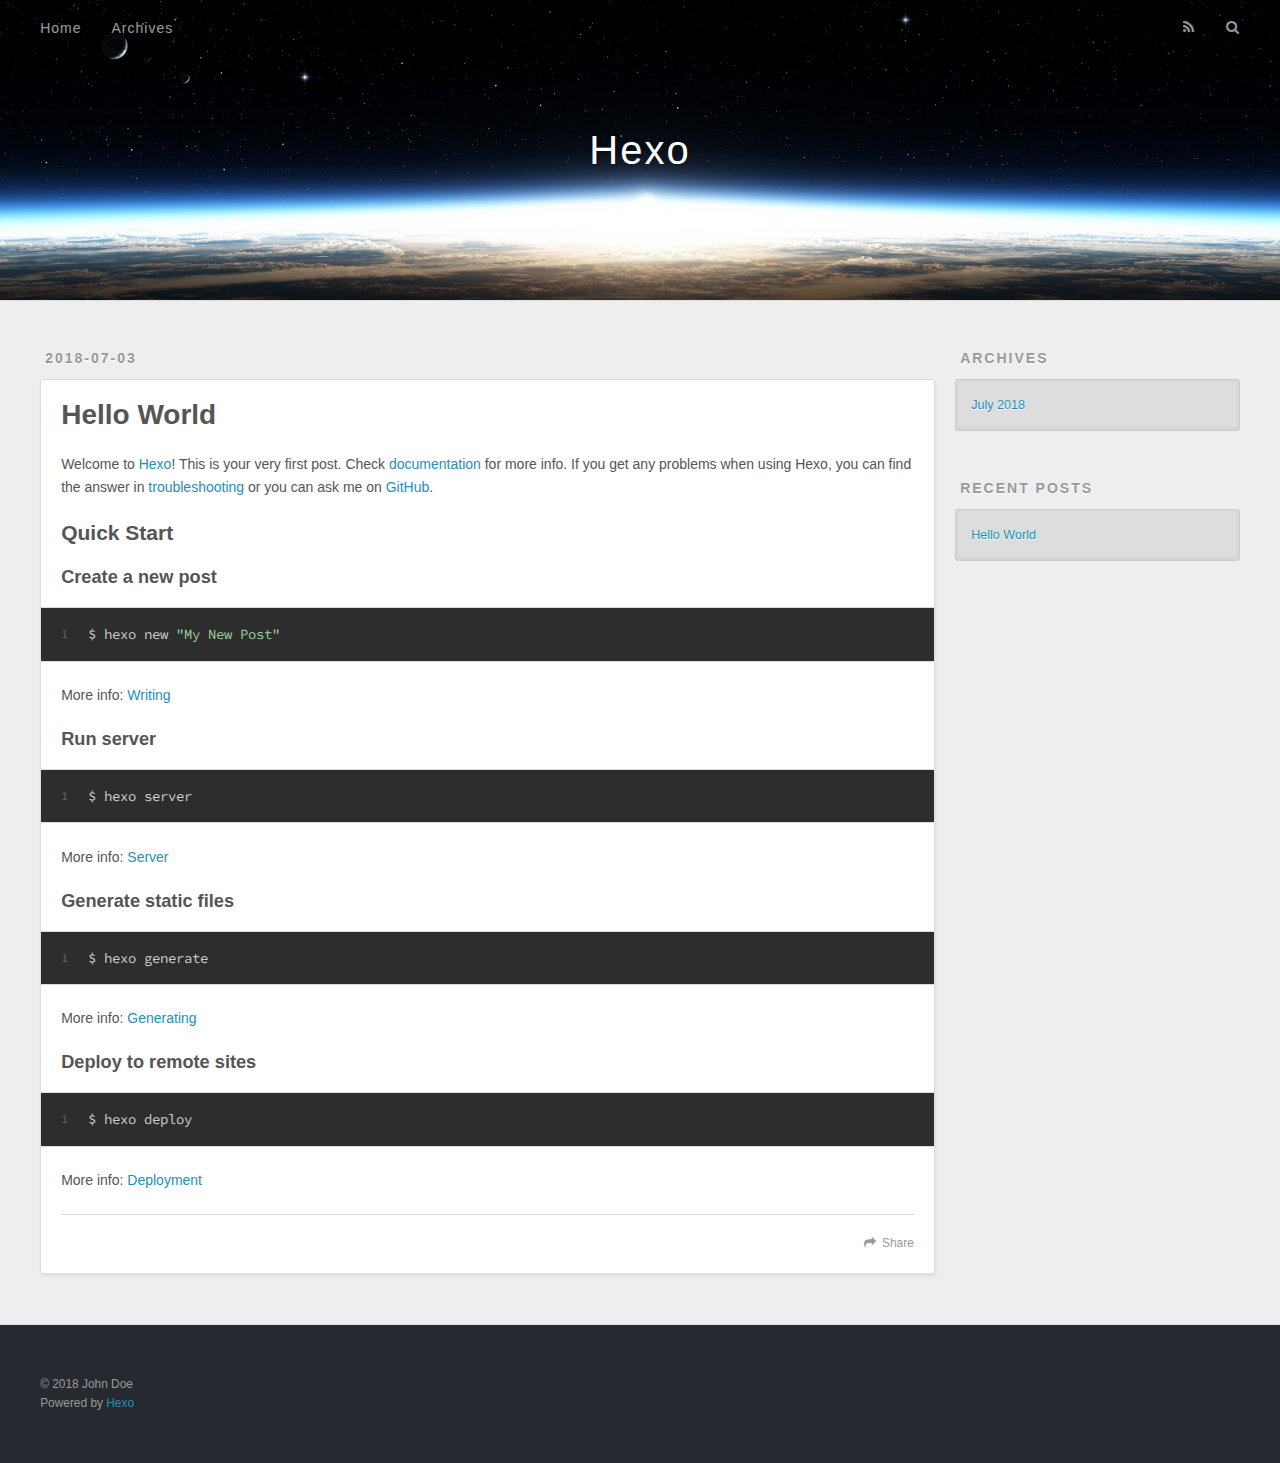
==== index.html @ baedd90c "Site updated: 2018-07-03 10:11:53" ====
<!DOCTYPE html>
<html>
<head>
  <meta charset="utf-8">
  

  
  <title>Hexo</title>
  <meta name="viewport" content="width=device-width, initial-scale=1, maximum-scale=1">
  <meta property="og:type" content="website">
<meta property="og:title" content="Hexo">
<meta property="og:url" content="http://yoursite.com/index.html">
<meta property="og:site_name" content="Hexo">
<meta property="og:locale" content="default">
<meta name="twitter:card" content="summary">
<meta name="twitter:title" content="Hexo">
  
    <link rel="alternate" href="/atom.xml" title="Hexo" type="application/atom+xml">
  
  
    <link rel="icon" href="/favicon.png">
  
  
    <link href="//fonts.googleapis.com/css?family=Source+Code+Pro" rel="stylesheet" type="text/css">
  
  <link rel="stylesheet" href="/css/style.css">
</head>

<body>
  <div id="container">
    <div id="wrap">
      <header id="header">
  <div id="banner"></div>
  <div id="header-outer" class="outer">
    <div id="header-title" class="inner">
      <h1 id="logo-wrap">
        <a href="/" id="logo">Hexo</a>
      </h1>
      
    </div>
    <div id="header-inner" class="inner">
      <nav id="main-nav">
        <a id="main-nav-toggle" class="nav-icon"></a>
        
          <a class="main-nav-link" href="/">Home</a>
        
          <a class="main-nav-link" href="/archives">Archives</a>
        
      </nav>
      <nav id="sub-nav">
        
          <a id="nav-rss-link" class="nav-icon" href="/atom.xml" title="RSS Feed"></a>
        
        <a id="nav-search-btn" class="nav-icon" title="Search"></a>
      </nav>
      <div id="search-form-wrap">
        <form action="//google.com/search" method="get" accept-charset="UTF-8" class="search-form"><input type="search" name="q" class="search-form-input" placeholder="Search"><button type="submit" class="search-form-submit">&#xF002;</button><input type="hidden" name="sitesearch" value="http://yoursite.com"></form>
      </div>
    </div>
  </div>
</header>
      <div class="outer">
        <section id="main">
  
    <article id="post-hello-world" class="article article-type-post" itemscope itemprop="blogPost">
  <div class="article-meta">
    <a href="/2018/07/03/hello-world/" class="article-date">
  <time datetime="2018-07-03T01:58:10.663Z" itemprop="datePublished">2018-07-03</time>
</a>
    
  </div>
  <div class="article-inner">
    
    
      <header class="article-header">
        
  
    <h1 itemprop="name">
      <a class="article-title" href="/2018/07/03/hello-world/">Hello World</a>
    </h1>
  

      </header>
    
    <div class="article-entry" itemprop="articleBody">
      
        <p>Welcome to <a href="https://hexo.io/" target="_blank" rel="noopener">Hexo</a>! This is your very first post. Check <a href="https://hexo.io/docs/" target="_blank" rel="noopener">documentation</a> for more info. If you get any problems when using Hexo, you can find the answer in <a href="https://hexo.io/docs/troubleshooting.html" target="_blank" rel="noopener">troubleshooting</a> or you can ask me on <a href="https://github.com/hexojs/hexo/issues" target="_blank" rel="noopener">GitHub</a>.</p>
<h2 id="Quick-Start"><a href="#Quick-Start" class="headerlink" title="Quick Start"></a>Quick Start</h2><h3 id="Create-a-new-post"><a href="#Create-a-new-post" class="headerlink" title="Create a new post"></a>Create a new post</h3><figure class="highlight bash"><table><tr><td class="gutter"><pre><span class="line">1</span><br></pre></td><td class="code"><pre><span class="line">$ hexo new <span class="string">"My New Post"</span></span><br></pre></td></tr></table></figure>
<p>More info: <a href="https://hexo.io/docs/writing.html" target="_blank" rel="noopener">Writing</a></p>
<h3 id="Run-server"><a href="#Run-server" class="headerlink" title="Run server"></a>Run server</h3><figure class="highlight bash"><table><tr><td class="gutter"><pre><span class="line">1</span><br></pre></td><td class="code"><pre><span class="line">$ hexo server</span><br></pre></td></tr></table></figure>
<p>More info: <a href="https://hexo.io/docs/server.html" target="_blank" rel="noopener">Server</a></p>
<h3 id="Generate-static-files"><a href="#Generate-static-files" class="headerlink" title="Generate static files"></a>Generate static files</h3><figure class="highlight bash"><table><tr><td class="gutter"><pre><span class="line">1</span><br></pre></td><td class="code"><pre><span class="line">$ hexo generate</span><br></pre></td></tr></table></figure>
<p>More info: <a href="https://hexo.io/docs/generating.html" target="_blank" rel="noopener">Generating</a></p>
<h3 id="Deploy-to-remote-sites"><a href="#Deploy-to-remote-sites" class="headerlink" title="Deploy to remote sites"></a>Deploy to remote sites</h3><figure class="highlight bash"><table><tr><td class="gutter"><pre><span class="line">1</span><br></pre></td><td class="code"><pre><span class="line">$ hexo deploy</span><br></pre></td></tr></table></figure>
<p>More info: <a href="https://hexo.io/docs/deployment.html" target="_blank" rel="noopener">Deployment</a></p>

      
    </div>
    <footer class="article-footer">
      <a data-url="http://yoursite.com/2018/07/03/hello-world/" data-id="cjj525186000054cupt4skdkp" class="article-share-link">Share</a>
      
      
    </footer>
  </div>
  
</article>


  


</section>
        
          <aside id="sidebar">
  
    

  
    

  
    
  
    
  <div class="widget-wrap">
    <h3 class="widget-title">Archives</h3>
    <div class="widget">
      <ul class="archive-list"><li class="archive-list-item"><a class="archive-list-link" href="/archives/2018/07/">July 2018</a></li></ul>
    </div>
  </div>


  
    
  <div class="widget-wrap">
    <h3 class="widget-title">Recent Posts</h3>
    <div class="widget">
      <ul>
        
          <li>
            <a href="/2018/07/03/hello-world/">Hello World</a>
          </li>
        
      </ul>
    </div>
  </div>

  
</aside>
        
      </div>
      <footer id="footer">
  
  <div class="outer">
    <div id="footer-info" class="inner">
      &copy; 2018 John Doe<br>
      Powered by <a href="http://hexo.io/" target="_blank">Hexo</a>
    </div>
  </div>
</footer>
    </div>
    <nav id="mobile-nav">
  
    <a href="/" class="mobile-nav-link">Home</a>
  
    <a href="/archives" class="mobile-nav-link">Archives</a>
  
</nav>
    

<script src="//ajax.googleapis.com/ajax/libs/jquery/2.0.3/jquery.min.js"></script>


  <link rel="stylesheet" href="/fancybox/jquery.fancybox.css">
  <script src="/fancybox/jquery.fancybox.pack.js"></script>


<script src="/js/script.js"></script>



  </div>
</body>
</html>
---- css/style.css ----
body {
  width: 100%;
}
body:before,
body:after {
  content: "";
  display: table;
}
body:after {
  clear: both;
}
html,
body,
div,
span,
applet,
object,
iframe,
h1,
h2,
h3,
h4,
h5,
h6,
p,
blockquote,
pre,
a,
abbr,
acronym,
address,
big,
cite,
code,
del,
dfn,
em,
img,
ins,
kbd,
q,
s,
samp,
small,
strike,
strong,
sub,
sup,
tt,
var,
dl,
dt,
dd,
ol,
ul,
li,
fieldset,
form,
label,
legend,
table,
caption,
tbody,
tfoot,
thead,
tr,
th,
td {
  margin: 0;
  padding: 0;
  border: 0;
  outline: 0;
  font-weight: inherit;
  font-style: inherit;
  font-family: inherit;
  font-size: 100%;
  vertical-align: baseline;
}
body {
  line-height: 1;
  color: #000;
  background: #fff;
}
ol,
ul {
  list-style: none;
}
table {
  border-collapse: separate;
  border-spacing: 0;
  vertical-align: middle;
}
caption,
th,
td {
  text-align: left;
  font-weight: normal;
  vertical-align: middle;
}
a img {
  border: none;
}
input,
button {
  margin: 0;
  padding: 0;
}
input::-moz-focus-inner,
button::-moz-focus-inner {
  border: 0;
  padding: 0;
}
@font-face {
  font-family: FontAwesome;
  font-style: normal;
  font-weight: normal;
  src: url("fonts/fontawesome-webfont.eot?v=#4.0.3");
  src: url("fonts/fontawesome-webfont.eot?#iefix&v=#4.0.3") format("embedded-opentype"), url("fonts/fontawesome-webfont.woff?v=#4.0.3") format("woff"), url("fonts/fontawesome-webfont.ttf?v=#4.0.3") format("truetype"), url("fonts/fontawesome-webfont.svg#fontawesomeregular?v=#4.0.3") format("svg");
}
html,
body,
#container {
  height: 100%;
}
body {
  background: #eee;
  font: 14px -apple-system, BlinkMacSystemFont, "Segoe UI", "Roboto", "Oxygen", "Ubuntu", "Cantarell", "Fira Sans", "Droid Sans", "Helvetica Neue", sans-serif;
  -webkit-text-size-adjust: 100%;
}
.outer {
  max-width: 1220px;
  margin: 0 auto;
  padding: 0 20px;
}
.outer:before,
.outer:after {
  content: "";
  display: table;
}
.outer:after {
  clear: both;
}
.inner {
  display: inline;
  float: left;
  width: 98.33333333333333%;
  margin: 0 0.833333333333333%;
}
.left,
.alignleft {
  float: left;
}
.right,
.alignright {
  float: right;
}
.clear {
  clear: both;
}
#container {
  position: relative;
}
.mobile-nav-on {
  overflow: hidden;
}
#wrap {
  height: 100%;
  width: 100%;
  position: absolute;
  top: 0;
  left: 0;
  -webkit-transition: 0.2s ease-out;
  -moz-transition: 0.2s ease-out;
  -ms-transition: 0.2s ease-out;
  transition: 0.2s ease-out;
  z-index: 1;
  background: #eee;
}
.mobile-nav-on #wrap {
  left: 280px;
}
@media screen and (min-width: 768px) {
  #main {
    display: inline;
    float: left;
    width: 73.33333333333333%;
    margin: 0 0.833333333333333%;
  }
}
.article-date,
.article-category-link,
.archive-year,
.widget-title {
  text-decoration: none;
  text-transform: uppercase;
  letter-spacing: 2px;
  color: #999;
  margin-bottom: 1em;
  margin-left: 5px;
  line-height: 1em;
  text-shadow: 0 1px #fff;
  font-weight: bold;
}
.article-inner,
.archive-article-inner {
  background: #fff;
  -webkit-box-shadow: 1px 2px 3px #ddd;
  box-shadow: 1px 2px 3px #ddd;
  border: 1px solid #ddd;
  border-radius: 3px;
}
.article-entry h1,
.widget h1 {
  font-size: 2em;
}
.article-entry h2,
.widget h2 {
  font-size: 1.5em;
}
.article-entry h3,
.widget h3 {
  font-size: 1.3em;
}
.article-entry h4,
.widget h4 {
  font-size: 1.2em;
}
.article-entry h5,
.widget h5 {
  font-size: 1em;
}
.article-entry h6,
.widget h6 {
  font-size: 1em;
  color: #999;
}
.article-entry hr,
.widget hr {
  border: 1px dashed #ddd;
}
.article-entry strong,
.widget strong {
  font-weight: bold;
}
.article-entry em,
.widget em,
.article-entry cite,
.widget cite {
  font-style: italic;
}
.article-entry sup,
.widget sup,
.article-entry sub,
.widget sub {
  font-size: 0.75em;
  line-height: 0;
  position: relative;
  vertical-align: baseline;
}
.article-entry sup,
.widget sup {
  top: -0.5em;
}
.article-entry sub,
.widget sub {
  bottom: -0.2em;
}
.article-entry small,
.widget small {
  font-size: 0.85em;
}
.article-entry acronym,
.widget acronym,
.article-entry abbr,
.widget abbr {
  border-bottom: 1px dotted;
}
.article-entry ul,
.widget ul,
.article-entry ol,
.widget ol,
.article-entry dl,
.widget dl {
  margin: 0 20px;
  line-height: 1.6em;
}
.article-entry ul ul,
.widget ul ul,
.article-entry ol ul,
.widget ol ul,
.article-entry ul ol,
.widget ul ol,
.article-entry ol ol,
.widget ol ol {
  margin-top: 0;
  margin-bottom: 0;
}
.article-entry ul,
.widget ul {
  list-style: disc;
}
.article-entry ol,
.widget ol {
  list-style: decimal;
}
.article-entry dt,
.widget dt {
  font-weight: bold;
}
#header {
  height: 300px;
  position: relative;
  border-bottom: 1px solid #ddd;
}
#header:before,
#header:after {
  content: "";
  position: absolute;
  left: 0;
  right: 0;
  height: 40px;
}
#header:before {
  top: 0;
  background: -webkit-linear-gradient(rgba(0,0,0,0.2), transparent);
  background: -moz-linear-gradient(rgba(0,0,0,0.2), transparent);
  background: -ms-linear-gradient(rgba(0,0,0,0.2), transparent);
  background: linear-gradient(rgba(0,0,0,0.2), transparent);
}
#header:after {
  bottom: 0;
  background: -webkit-linear-gradient(transparent, rgba(0,0,0,0.2));
  background: -moz-linear-gradient(transparent, rgba(0,0,0,0.2));
  background: -ms-linear-gradient(transparent, rgba(0,0,0,0.2));
  background: linear-gradient(transparent, rgba(0,0,0,0.2));
}
#header-outer {
  height: 100%;
  position: relative;
}
#header-inner {
  position: relative;
  overflow: hidden;
}
#banner {
  position: absolute;
  top: 0;
  left: 0;
  width: 100%;
  height: 100%;
  background: url("images/banner.jpg") center #000;
  -webkit-background-size: cover;
  -moz-background-size: cover;
  background-size: cover;
  z-index: -1;
}
#header-title {
  text-align: center;
  height: 40px;
  position: absolute;
  top: 50%;
  left: 0;
  margin-top: -20px;
}
#logo,
#subtitle {
  text-decoration: none;
  color: #fff;
  font-weight: 300;
  text-shadow: 0 1px 4px rgba(0,0,0,0.3);
}
#logo {
  font-size: 40px;
  line-height: 40px;
  letter-spacing: 2px;
}
#subtitle {
  font-size: 16px;
  line-height: 16px;
  letter-spacing: 1px;
}
#subtitle-wrap {
  margin-top: 16px;
}
#main-nav {
  float: left;
  margin-left: -15px;
}
.nav-icon,
.main-nav-link {
  float: left;
  color: #fff;
  opacity: 0.6;
  text-decoration: none;
  text-shadow: 0 1px rgba(0,0,0,0.2);
  -webkit-transition: opacity 0.2s;
  -moz-transition: opacity 0.2s;
  -ms-transition: opacity 0.2s;
  transition: opacity 0.2s;
  display: block;
  padding: 20px 15px;
}
.nav-icon:hover,
.main-nav-link:hover {
  opacity: 1;
}
.nav-icon {
  font-family: FontAwesome;
  text-align: center;
  font-size: 14px;
  width: 14px;
  height: 14px;
  padding: 20px 15px;
  position: relative;
  cursor: pointer;
}
.main-nav-link {
  font-weight: 300;
  letter-spacing: 1px;
}
@media screen and (max-width: 479px) {
  .main-nav-link {
    display: none;
  }
}
#main-nav-toggle {
  display: none;
}
#main-nav-toggle:before {
  content: "\f0c9";
}
@media screen and (max-width: 479px) {
  #main-nav-toggle {
    display: block;
  }
}
#sub-nav {
  float: right;
  margin-right: -15px;
}
#nav-rss-link:before {
  content: "\f09e";
}
#nav-search-btn:before {
  content: "\f002";
}
#search-form-wrap {
  position: absolute;
  top: 15px;
  width: 150px;
  height: 30px;
  right: -150px;
  opacity: 0;
  -webkit-transition: 0.2s ease-out;
  -moz-transition: 0.2s ease-out;
  -ms-transition: 0.2s ease-out;
  transition: 0.2s ease-out;
}
#search-form-wrap.on {
  opacity: 1;
  right: 0;
}
@media screen and (max-width: 479px) {
  #search-form-wrap {
    width: 100%;
    right: -100%;
  }
}
.search-form {
  position: absolute;
  top: 0;
  left: 0;
  right: 0;
  background: #fff;
  padding: 5px 15px;
  border-radius: 15px;
  -webkit-box-shadow: 0 0 10px rgba(0,0,0,0.3);
  box-shadow: 0 0 10px rgba(0,0,0,0.3);
}
.search-form-input {
  border: none;
  background: none;
  color: #555;
  width: 100%;
  font: 13px -apple-system, BlinkMacSystemFont, "Segoe UI", "Roboto", "Oxygen", "Ubuntu", "Cantarell", "Fira Sans", "Droid Sans", "Helvetica Neue", sans-serif;
  outline: none;
}
.search-form-input::-webkit-search-results-decoration,
.search-form-input::-webkit-search-cancel-button {
  -webkit-appearance: none;
}
.search-form-submit {
  position: absolute;
  top: 50%;
  right: 10px;
  margin-top: -7px;
  font: 13px FontAwesome;
  border: none;
  background: none;
  color: #bbb;
  cursor: pointer;
}
.search-form-submit:hover,
.search-form-submit:focus {
  color: #777;
}
.article {
  margin: 50px 0;
}
.article-inner {
  overflow: hidden;
}
.article-meta:before,
.article-meta:after {
  content: "";
  display: table;
}
.article-meta:after {
  clear: both;
}
.article-date {
  float: left;
}
.article-category {
  float: left;
  line-height: 1em;
  color: #ccc;
  text-shadow: 0 1px #fff;
  margin-left: 8px;
}
.article-category:before {
  content: "\2022";
}
.article-category-link {
  margin: 0 12px 1em;
}
.article-header {
  padding: 20px 20px 0;
}
.article-title {
  text-decoration: none;
  font-size: 2em;
  font-weight: bold;
  color: #555;
  line-height: 1.1em;
  -webkit-transition: color 0.2s;
  -moz-transition: color 0.2s;
  -ms-transition: color 0.2s;
  transition: color 0.2s;
}
a.article-title:hover {
  color: #258fb8;
}
.article-entry {
  color: #555;
  padding: 0 20px;
}
.article-entry:before,
.article-entry:after {
  content: "";
  display: table;
}
.article-entry:after {
  clear: both;
}
.article-entry p,
.article-entry table {
  line-height: 1.6em;
  margin: 1.6em 0;
}
.article-entry h1,
.article-entry h2,
.article-entry h3,
.article-entry h4,
.article-entry h5,
.article-entry h6 {
  font-weight: bold;
}
.article-entry h1,
.article-entry h2,
.article-entry h3,
.article-entry h4,
.article-entry h5,
.article-entry h6 {
  line-height: 1.1em;
  margin: 1.1em 0;
}
.article-entry a {
  color: #258fb8;
  text-decoration: none;
}
.article-entry a:hover {
  text-decoration: underline;
}
.article-entry ul,
.article-entry ol,
.article-entry dl {
  margin-top: 1.6em;
  margin-bottom: 1.6em;
}
.article-entry img,
.article-entry video {
  max-width: 100%;
  height: auto;
  display: block;
  margin: auto;
}
.article-entry iframe {
  border: none;
}
.article-entry table {
  width: 100%;
  border-collapse: collapse;
  border-spacing: 0;
}
.article-entry th {
  font-weight: bold;
  border-bottom: 3px solid #ddd;
  padding-bottom: 0.5em;
}
.article-entry td {
  border-bottom: 1px solid #ddd;
  padding: 10px 0;
}
.article-entry blockquote {
  font-family: Georgia, "Times New Roman", serif;
  font-size: 1.4em;
  margin: 1.6em 20px;
  text-align: center;
}
.article-entry blockquote footer {
  font-size: 14px;
  margin: 1.6em 0;
  font-family: -apple-system, BlinkMacSystemFont, "Segoe UI", "Roboto", "Oxygen", "Ubuntu", "Cantarell", "Fira Sans", "Droid Sans", "Helvetica Neue", sans-serif;
}
.article-entry blockquote footer cite:before {
  content: "—";
  padding: 0 0.5em;
}
.article-entry .pullquote {
  text-align: left;
  width: 45%;
  margin: 0;
}
.article-entry .pullquote.left {
  margin-left: 0.5em;
  margin-right: 1em;
}
.article-entry .pullquote.right {
  margin-right: 0.5em;
  margin-left: 1em;
}
.article-entry .caption {
  color: #999;
  display: block;
  font-size: 0.9em;
  margin-top: 0.5em;
  position: relative;
  text-align: center;
}
.article-entry .video-container {
  position: relative;
  padding-top: 56.25%;
  height: 0;
  overflow: hidden;
}
.article-entry .video-container iframe,
.article-entry .video-container object,
.article-entry .video-container embed {
  position: absolute;
  top: 0;
  left: 0;
  width: 100%;
  height: 100%;
  margin-top: 0;
}
.article-more-link a {
  display: inline-block;
  line-height: 1em;
  padding: 6px 15px;
  border-radius: 15px;
  background: #eee;
  color: #999;
  text-shadow: 0 1px #fff;
  text-decoration: none;
}
.article-more-link a:hover {
  background: #258fb8;
  color: #fff;
  text-decoration: none;
  text-shadow: 0 1px #1e7293;
}
.article-footer {
  font-size: 0.85em;
  line-height: 1.6em;
  border-top: 1px solid #ddd;
  padding-top: 1.6em;
  margin: 0 20px 20px;
}
.article-footer:before,
.article-footer:after {
  content: "";
  display: table;
}
.article-footer:after {
  clear: both;
}
.article-footer a {
  color: #999;
  text-decoration: none;
}
.article-footer a:hover {
  color: #555;
}
.article-tag-list-item {
  float: left;
  margin-right: 10px;
}
.article-tag-list-link:before {
  content: "#";
}
.article-comment-link {
  float: right;
}
.article-comment-link:before {
  content: "\f075";
  font-family: FontAwesome;
  padding-right: 8px;
}
.article-share-link {
  cursor: pointer;
  float: right;
  margin-left: 20px;
}
.article-share-link:before {
  content: "\f064";
  font-family: FontAwesome;
  padding-right: 6px;
}
#article-nav {
  position: relative;
}
#article-nav:before,
#article-nav:after {
  content: "";
  display: table;
}
#article-nav:after {
  clear: both;
}
@media screen and (min-width: 768px) {
  #article-nav {
    margin: 50px 0;
  }
  #article-nav:before {
    width: 8px;
    height: 8px;
    position: absolute;
    top: 50%;
    left: 50%;
    margin-top: -4px;
    margin-left: -4px;
    content: "";
    border-radius: 50%;
    background: #ddd;
    -webkit-box-shadow: 0 1px 2px #fff;
    box-shadow: 0 1px 2px #fff;
  }
}
.article-nav-link-wrap {
  text-decoration: none;
  text-shadow: 0 1px #fff;
  color: #999;
  -webkit-box-sizing: border-box;
  -moz-box-sizing: border-box;
  box-sizing: border-box;
  margin-top: 50px;
  text-align: center;
  display: block;
}
.article-nav-link-wrap:hover {
  color: #555;
}
@media screen and (min-width: 768px) {
  .article-nav-link-wrap {
    width: 50%;
    margin-top: 0;
  }
}
@media screen and (min-width: 768px) {
  #article-nav-newer {
    float: left;
    text-align: right;
    padding-right: 20px;
  }
}
@media screen and (min-width: 768px) {
  #article-nav-older {
    float: right;
    text-align: left;
    padding-left: 20px;
  }
}
.article-nav-caption {
  text-transform: uppercase;
  letter-spacing: 2px;
  color: #ddd;
  line-height: 1em;
  font-weight: bold;
}
#article-nav-newer .article-nav-caption {
  margin-right: -2px;
}
.article-nav-title {
  font-size: 0.85em;
  line-height: 1.6em;
  margin-top: 0.5em;
}
.article-share-box {
  position: absolute;
  display: none;
  background: #fff;
  -webkit-box-shadow: 1px 2px 10px rgba(0,0,0,0.2);
  box-shadow: 1px 2px 10px rgba(0,0,0,0.2);
  border-radius: 3px;
  margin-left: -145px;
  overflow: hidden;
  z-index: 1;
}
.article-share-box.on {
  display: block;
}
.article-share-input {
  width: 100%;
  background: none;
  -webkit-box-sizing: border-box;
  -moz-box-sizing: border-box;
  box-sizing: border-box;
  font: 14px -apple-system, BlinkMacSystemFont, "Segoe UI", "Roboto", "Oxygen", "Ubuntu", "Cantarell", "Fira Sans", "Droid Sans", "Helvetica Neue", sans-serif;
  padding: 0 15px;
  color: #555;
  outline: none;
  border: 1px solid #ddd;
  border-radius: 3px 3px 0 0;
  height: 36px;
  line-height: 36px;
}
.article-share-links {
  background: #eee;
}
.article-share-links:before,
.article-share-links:after {
  content: "";
  display: table;
}
.article-share-links:after {
  clear: both;
}
.article-share-twitter,
.article-share-facebook,
.article-share-pinterest,
.article-share-google {
  width: 50px;
  height: 36px;
  display: block;
  float: left;
  position: relative;
  color: #999;
  text-shadow: 0 1px #fff;
}
.article-share-twitter:before,
.article-share-facebook:before,
.article-share-pinterest:before,
.article-share-google:before {
  font-size: 20px;
  font-family: FontAwesome;
  width: 20px;
  height: 20px;
  position: absolute;
  top: 50%;
  left: 50%;
  margin-top: -10px;
  margin-left: -10px;
  text-align: center;
}
.article-share-twitter:hover,
.article-share-facebook:hover,
.article-share-pinterest:hover,
.article-share-google:hover {
  color: #fff;
}
.article-share-twitter:before {
  content: "\f099";
}
.article-share-twitter:hover {
  background: #00aced;
  text-shadow: 0 1px #008abe;
}
.article-share-facebook:before {
  content: "\f09a";
}
.article-share-facebook:hover {
  background: #3b5998;
  text-shadow: 0 1px #2f477a;
}
.article-share-pinterest:before {
  content: "\f0d2";
}
.article-share-pinterest:hover {
  background: #cb2027;
  text-shadow: 0 1px #a21a1f;
}
.article-share-google:before {
  content: "\f0d5";
}
.article-share-google:hover {
  background: #dd4b39;
  text-shadow: 0 1px #be3221;
}
.article-gallery {
  background: #000;
  position: relative;
}
.article-gallery-photos {
  position: relative;
  overflow: hidden;
}
.article-gallery-img {
  display: none;
  max-width: 100%;
}
.article-gallery-img:first-child {
  display: block;
}
.article-gallery-img.loaded {
  position: absolute;
  display: block;
}
.article-gallery-img img {
  display: block;
  max-width: 100%;
  margin: 0 auto;
}
#comments {
  background: #fff;
  -webkit-box-shadow: 1px 2px 3px #ddd;
  box-shadow: 1px 2px 3px #ddd;
  padding: 20px;
  border: 1px solid #ddd;
  border-radius: 3px;
  margin: 50px 0;
}
#comments a {
  color: #258fb8;
}
.archives-wrap {
  margin: 50px 0;
}
.archives:before,
.archives:after {
  content: "";
  display: table;
}
.archives:after {
  clear: both;
}
.archive-year-wrap {
  margin-bottom: 1em;
}
.archives {
  -webkit-column-gap: 10px;
  -moz-column-gap: 10px;
  column-gap: 10px;
}
@media screen and (min-width: 480px) and (max-width: 767px) {
  .archives {
    -webkit-column-count: 2;
    -moz-column-count: 2;
    column-count: 2;
  }
}
@media screen and (min-width: 768px) {
  .archives {
    -webkit-column-count: 3;
    -moz-column-count: 3;
    column-count: 3;
  }
}
.archive-article {
  -webkit-column-break-inside: avoid;
  page-break-inside: avoid;
  overflow: hidden;
  break-inside: avoid-column;
}
.archive-article-inner {
  padding: 10px;
  margin-bottom: 15px;
}
.archive-article-title {
  text-decoration: none;
  font-weight: bold;
  color: #555;
  -webkit-transition: color 0.2s;
  -moz-transition: color 0.2s;
  -ms-transition: color 0.2s;
  transition: color 0.2s;
  line-height: 1.6em;
}
.archive-article-title:hover {
  color: #258fb8;
}
.archive-article-footer {
  margin-top: 1em;
}
.archive-article-date {
  color: #999;
  text-decoration: none;
  font-size: 0.85em;
  line-height: 1em;
  margin-bottom: 0.5em;
  display: block;
}
#page-nav {
  margin: 50px auto;
  background: #fff;
  -webkit-box-shadow: 1px 2px 3px #ddd;
  box-shadow: 1px 2px 3px #ddd;
  border: 1px solid #ddd;
  border-radius: 3px;
  text-align: center;
  color: #999;
  overflow: hidden;
}
#page-nav:before,
#page-nav:after {
  content: "";
  display: table;
}
#page-nav:after {
  clear: both;
}
#page-nav a,
#page-nav span {
  padding: 10px 20px;
  line-height: 1;
  height: 2ex;
}
#page-nav a {
  color: #999;
  text-decoration: none;
}
#page-nav a:hover {
  background: #999;
  color: #fff;
}
#page-nav .prev {
  float: left;
}
#page-nav .next {
  float: right;
}
#page-nav .page-number {
  display: inline-block;
}
@media screen and (max-width: 479px) {
  #page-nav .page-number {
    display: none;
  }
}
#page-nav .current {
  color: #555;
  font-weight: bold;
}
#page-nav .space {
  color: #ddd;
}
#footer {
  background: #262a30;
  padding: 50px 0;
  border-top: 1px solid #ddd;
  color: #999;
}
#footer a {
  color: #258fb8;
  text-decoration: none;
}
#footer a:hover {
  text-decoration: underline;
}
#footer-info {
  line-height: 1.6em;
  font-size: 0.85em;
}
.article-entry pre,
.article-entry .highlight {
  background: #2d2d2d;
  margin: 0 -20px;
  padding: 15px 20px;
  border-style: solid;
  border-color: #ddd;
  border-width: 1px 0;
  overflow: auto;
  color: #ccc;
  line-height: 22.400000000000002px;
}
.article-entry .highlight .gutter pre,
.article-entry .gist .gist-file .gist-data .line-numbers {
  color: #666;
  font-size: 0.85em;
}
.article-entry pre,
.article-entry code {
  font-family: "Source Code Pro", Consolas, Monaco, Menlo, Consolas, monospace;
}
.article-entry code {
  background: #eee;
  text-shadow: 0 1px #fff;
  padding: 0 0.3em;
}
.article-entry pre code {
  background: none;
  text-shadow: none;
  padding: 0;
}
.article-entry .highlight pre {
  border: none;
  margin: 0;
  padding: 0;
}
.article-entry .highlight table {
  margin: 0;
  width: auto;
}
.article-entry .highlight td {
  border: none;
  padding: 0;
}
.article-entry .highlight figcaption {
  font-size: 0.85em;
  color: #999;
  line-height: 1em;
  margin-bottom: 1em;
}
.article-entry .highlight figcaption:before,
.article-entry .highlight figcaption:after {
  content: "";
  display: table;
}
.article-entry .highlight figcaption:after {
  clear: both;
}
.article-entry .highlight figcaption a {
  float: right;
}
.article-entry .highlight .gutter pre {
  text-align: right;
  padding-right: 20px;
}
.article-entry .highlight .line {
  height: 22.400000000000002px;
}
.article-entry .highlight .line.marked {
  background: #515151;
}
.article-entry .gist {
  margin: 0 -20px;
  border-style: solid;
  border-color: #ddd;
  border-width: 1px 0;
  background: #2d2d2d;
  padding: 15px 20px 15px 0;
}
.article-entry .gist .gist-file {
  border: none;
  font-family: "Source Code Pro", Consolas, Monaco, Menlo, Consolas, monospace;
  margin: 0;
}
.article-entry .gist .gist-file .gist-data {
  background: none;
  border: none;
}
.article-entry .gist .gist-file .gist-data .line-numbers {
  background: none;
  border: none;
  padding: 0 20px 0 0;
}
.article-entry .gist .gist-file .gist-data .line-data {
  padding: 0 !important;
}
.article-entry .gist .gist-file .highlight {
  margin: 0;
  padding: 0;
  border: none;
}
.article-entry .gist .gist-file .gist-meta {
  background: #2d2d2d;
  color: #999;
  font: 0.85em -apple-system, BlinkMacSystemFont, "Segoe UI", "Roboto", "Oxygen", "Ubuntu", "Cantarell", "Fira Sans", "Droid Sans", "Helvetica Neue", sans-serif;
  text-shadow: 0 0;
  padding: 0;
  margin-top: 1em;
  margin-left: 20px;
}
.article-entry .gist .gist-file .gist-meta a {
  color: #258fb8;
  font-weight: normal;
}
.article-entry .gist .gist-file .gist-meta a:hover {
  text-decoration: underline;
}
pre .comment,
pre .title {
  color: #999;
}
pre .variable,
pre .attribute,
pre .tag,
pre .regexp,
pre .ruby .constant,
pre .xml .tag .title,
pre .xml .pi,
pre .xml .doctype,
pre .html .doctype,
pre .css .id,
pre .css .class,
pre .css .pseudo {
  color: #f2777a;
}
pre .number,
pre .preprocessor,
pre .built_in,
pre .literal,
pre .params,
pre .constant {
  color: #f99157;
}
pre .class,
pre .ruby .class .title,
pre .css .rules .attribute {
  color: #9c9;
}
pre .string,
pre .value,
pre .inheritance,
pre .header,
pre .ruby .symbol,
pre .xml .cdata {
  color: #9c9;
}
pre .css .hexcolor {
  color: #6cc;
}
pre .function,
pre .python .decorator,
pre .python .title,
pre .ruby .function .title,
pre .ruby .title .keyword,
pre .perl .sub,
pre .javascript .title,
pre .coffeescript .title {
  color: #69c;
}
pre .keyword,
pre .javascript .function {
  color: #c9c;
}
@media screen and (max-width: 479px) {
  #mobile-nav {
    position: absolute;
    top: 0;
    left: 0;
    width: 280px;
    height: 100%;
    background: #191919;
    border-right: 1px solid #fff;
  }
}
@media screen and (max-width: 479px) {
  .mobile-nav-link {
    display: block;
    color: #999;
    text-decoration: none;
    padding: 15px 20px;
    font-weight: bold;
  }
  .mobile-nav-link:hover {
    color: #fff;
  }
}
@media screen and (min-width: 768px) {
  #sidebar {
    display: inline;
    float: left;
    width: 23.333333333333332%;
    margin: 0 0.833333333333333%;
  }
}
.widget-wrap {
  margin: 50px 0;
}
.widget {
  color: #777;
  text-shadow: 0 1px #fff;
  background: #ddd;
  -webkit-box-shadow: 0 -1px 4px #ccc inset;
  box-shadow: 0 -1px 4px #ccc inset;
  border: 1px solid #ccc;
  padding: 15px;
  border-radius: 3px;
}
.widget a {
  color: #258fb8;
  text-decoration: none;
}
.widget a:hover {
  text-decoration: underline;
}
.widget ul ul,
.widget ol ul,
.widget dl ul,
.widget ul ol,
.widget ol ol,
.widget dl ol,
.widget ul dl,
.widget ol dl,
.widget dl dl {
  margin-left: 15px;
  list-style: disc;
}
.widget {
  line-height: 1.6em;
  word-wrap: break-word;
  font-size: 0.9em;
}
.widget ul,
.widget ol {
  list-style: none;
  margin: 0;
}
.widget ul ul,
.widget ol ul,
.widget ul ol,
.widget ol ol {
  margin: 0 20px;
}
.widget ul ul,
.widget ol ul {
  list-style: disc;
}
.widget ul ol,
.widget ol ol {
  list-style: decimal;
}
.category-list-count,
.tag-list-count,
.archive-list-count {
  padding-left: 5px;
  color: #999;
  font-size: 0.85em;
}
.category-list-count:before,
.tag-list-count:before,
.archive-list-count:before {
  content: "(";
}
.category-list-count:after,
.tag-list-count:after,
.archive-list-count:after {
  content: ")";
}
.tagcloud a {
  margin-right: 5px;
  display: inline-block;
}
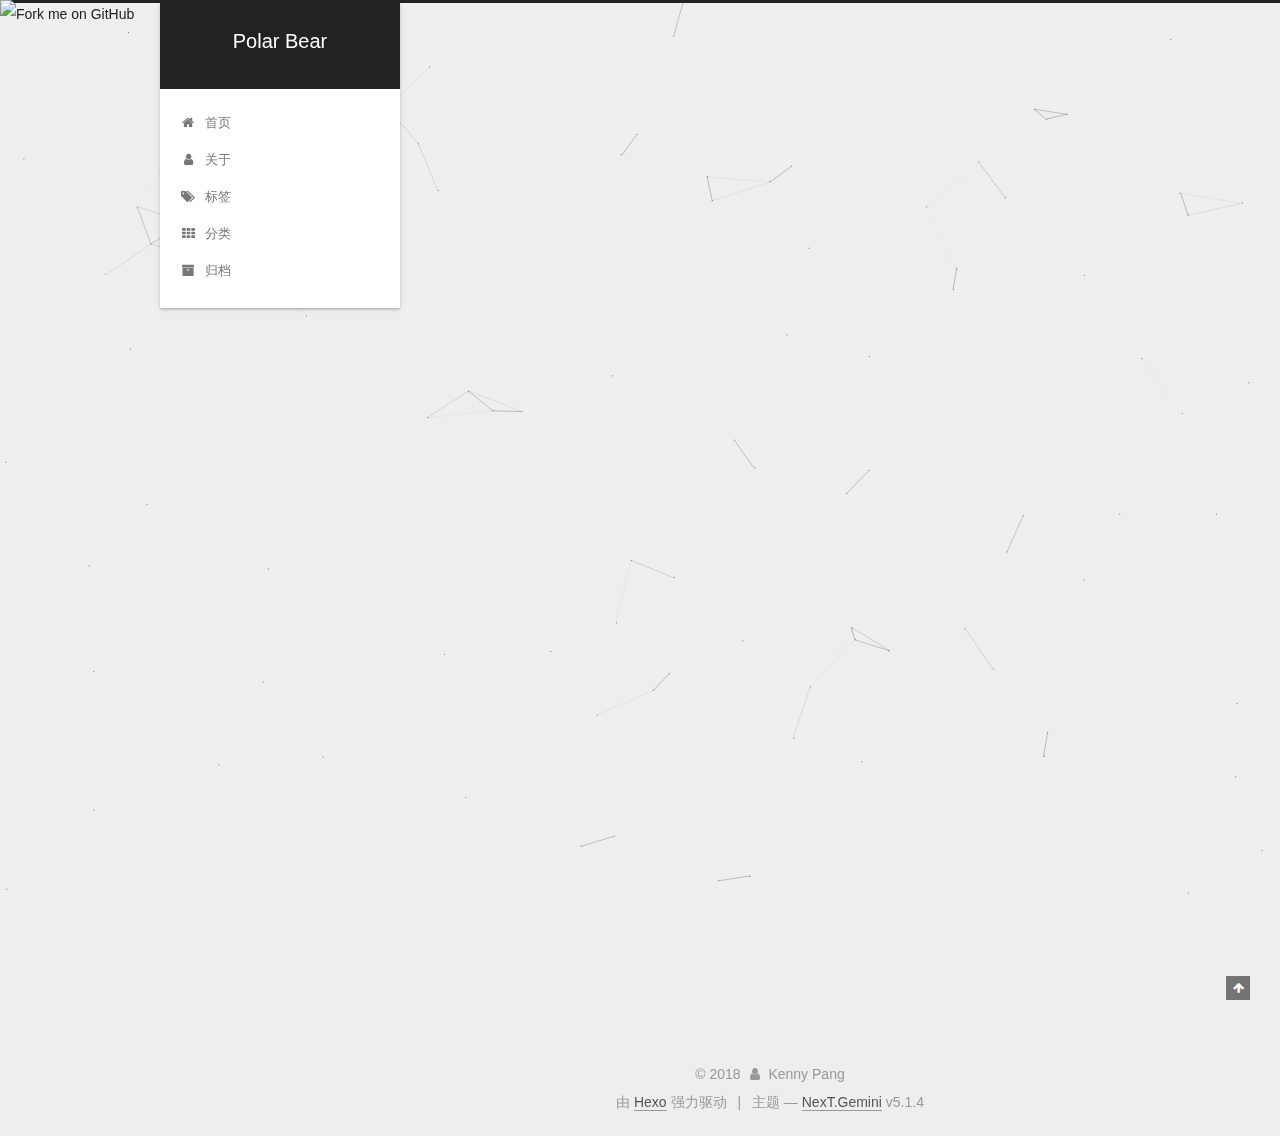
==== commit 47e90dca: "Site updated: 2018-07-04 17:27:46" ====
--- a/index.html
+++ b/index.html
@@ -1,90 +1,343 @@
 <!DOCTYPE html>
-<html>
+
+
+
+  
+
+
+<html class="theme-next gemini use-motion" lang="zh-Hans">
 <head>
-  <meta charset="utf-8">
-  
-
-  
-  <title>Hexo</title>
-  <meta name="viewport" content="width=device-width, initial-scale=1, maximum-scale=1">
-  <meta property="og:type" content="website">
-<meta property="og:title" content="Hexo">
+  <!-- hexo-inject:begin --><!-- hexo-inject:end --><meta charset="UTF-8"/>
+<meta http-equiv="X-UA-Compatible" content="IE=edge" />
+<meta name="viewport" content="width=device-width, initial-scale=1, maximum-scale=1"/>
+<meta name="theme-color" content="#222">
+
+
+
+  
+  
+    
+    
+  <script src="/lib/pace/pace.min.js?v=1.0.2"></script>
+  <link href="/lib/pace/pace-theme-minimal.min.css?v=1.0.2" rel="stylesheet">
+
+
+
+
+
+
+
+<meta http-equiv="Cache-Control" content="no-transform" />
+<meta http-equiv="Cache-Control" content="no-siteapp" />
+
+
+
+
+
+
+
+
+
+
+
+
+
+
+
+
+  
+  
+  <link href="/lib/fancybox/source/jquery.fancybox.css?v=2.1.5" rel="stylesheet" type="text/css" />
+
+
+
+
+
+
+
+<link href="/lib/font-awesome/css/font-awesome.min.css?v=4.6.2" rel="stylesheet" type="text/css" />
+
+<link href="/css/main.css?v=5.1.4" rel="stylesheet" type="text/css" />
+
+
+  <link rel="apple-touch-icon" sizes="180x180" href="/images/apple-touch-icon-next.png?v=5.1.4">
+
+
+  <link rel="icon" type="image/png" sizes="32x32" href="/images/favicon-32x32-next.png?v=5.1.4">
+
+
+  <link rel="icon" type="image/png" sizes="16x16" href="/images/favicon-16x16-next.png?v=5.1.4">
+
+
+  <link rel="mask-icon" href="/images/logo.svg?v=5.1.4" color="#222">
+
+
+
+
+
+  <meta name="keywords" content="Hexo, NexT" />
+
+
+
+
+
+
+
+
+
+
+<meta property="og:type" content="website">
+<meta property="og:title" content="Polar Bear">
 <meta property="og:url" content="http://yoursite.com/index.html">
-<meta property="og:site_name" content="Hexo">
-<meta property="og:locale" content="default">
+<meta property="og:site_name" content="Polar Bear">
+<meta property="og:locale" content="zh-Hans">
 <meta name="twitter:card" content="summary">
-<meta name="twitter:title" content="Hexo">
-  
-    <link rel="alternate" href="/atom.xml" title="Hexo" type="application/atom+xml">
-  
-  
-    <link rel="icon" href="/favicon.png">
-  
-  
-    <link href="//fonts.googleapis.com/css?family=Source+Code+Pro" rel="stylesheet" type="text/css">
-  
-  <link rel="stylesheet" href="/css/style.css">
+<meta name="twitter:title" content="Polar Bear">
+
+
+
+<script type="text/javascript" id="hexo.configurations">
+  var NexT = window.NexT || {};
+  var CONFIG = {
+    root: '/',
+    scheme: 'Gemini',
+    version: '5.1.4',
+    sidebar: {"position":"left","display":"post","offset":12,"b2t":false,"scrollpercent":false,"onmobile":false},
+    fancybox: true,
+    tabs: true,
+    motion: {"enable":true,"async":false,"transition":{"post_block":"fadeIn","post_header":"slideDownIn","post_body":"slideDownIn","coll_header":"slideLeftIn","sidebar":"slideUpIn"}},
+    duoshuo: {
+      userId: '0',
+      author: '博主'
+    },
+    algolia: {
+      applicationID: '',
+      apiKey: '',
+      indexName: '',
+      hits: {"per_page":10},
+      labels: {"input_placeholder":"Search for Posts","hits_empty":"We didn't find any results for the search: ${query}","hits_stats":"${hits} results found in ${time} ms"}
+    }
+  };
+</script>
+
+
+
+  <link rel="canonical" href="http://yoursite.com/"/>
+
+
+
+
+
+  <title>Polar Bear</title><!-- hexo-inject:begin --><!-- hexo-inject:end -->
+  
+
+
+
+
+
+
+
+
 </head>
 
-<body>
-  <div id="container">
-    <div id="wrap">
-      <header id="header">
-  <div id="banner"></div>
-  <div id="header-outer" class="outer">
-    <div id="header-title" class="inner">
-      <h1 id="logo-wrap">
-        <a href="/" id="logo">Hexo</a>
-      </h1>
-      
+<body itemscope itemtype="http://schema.org/WebPage" lang="zh-Hans">
+
+  
+  
+    
+  
+
+  <!-- hexo-inject:begin --><!-- hexo-inject:end --><div class="container sidebar-position-left 
+  page-home">
+    <div class="headband"></div>
+    <a href="https://github.com/pzxbjx"><img style="position: absolute; top: 0; left: 0; border: 0;" src="https://s3.amazonaws.com/github/ribbons/forkme_left_gray_6d6d6d.png" alt="Fork me on GitHub"></a>
+    <header id="header" class="header" itemscope itemtype="http://schema.org/WPHeader">
+      <div class="header-inner"><div class="site-brand-wrapper">
+  <div class="site-meta ">
+    
+
+    <div class="custom-logo-site-title">
+      <a href="/"  class="brand" rel="start">
+        <span class="logo-line-before"><i></i></span>
+        <span class="site-title">Polar Bear</span>
+        <span class="logo-line-after"><i></i></span>
+      </a>
     </div>
-    <div id="header-inner" class="inner">
-      <nav id="main-nav">
-        <a id="main-nav-toggle" class="nav-icon"></a>
-        
-          <a class="main-nav-link" href="/">Home</a>
-        
-          <a class="main-nav-link" href="/archives">Archives</a>
-        
-      </nav>
-      <nav id="sub-nav">
-        
-          <a id="nav-rss-link" class="nav-icon" href="/atom.xml" title="RSS Feed"></a>
-        
-        <a id="nav-search-btn" class="nav-icon" title="Search"></a>
-      </nav>
-      <div id="search-form-wrap">
-        <form action="//google.com/search" method="get" accept-charset="UTF-8" class="search-form"><input type="search" name="q" class="search-form-input" placeholder="Search"><button type="submit" class="search-form-submit">&#xF002;</button><input type="hidden" name="sitesearch" value="http://yoursite.com"></form>
-      </div>
-    </div>
+      
+        <p class="site-subtitle"></p>
+      
   </div>
-</header>
-      <div class="outer">
-        <section id="main">
-  
-    <article id="post-hello-world" class="article article-type-post" itemscope itemprop="blogPost">
-  <div class="article-meta">
-    <a href="/2018/07/03/hello-world/" class="article-date">
-  <time datetime="2018-07-03T01:58:10.663Z" itemprop="datePublished">2018-07-03</time>
-</a>
-    
+
+  <div class="site-nav-toggle">
+    <button>
+      <span class="btn-bar"></span>
+      <span class="btn-bar"></span>
+      <span class="btn-bar"></span>
+    </button>
   </div>
-  <div class="article-inner">
-    
-    
-      <header class="article-header">
-        
-  
-    <h1 itemprop="name">
-      <a class="article-title" href="/2018/07/03/hello-world/">Hello World</a>
-    </h1>
-  
-
+</div>
+
+<nav class="site-nav">
+  
+
+  
+    <ul id="menu" class="menu">
+      
+        
+        <li class="menu-item menu-item-home">
+          <a href="/" rel="section">
+            
+              <i class="menu-item-icon fa fa-fw fa-home"></i> <br />
+            
+            首页
+          </a>
+        </li>
+      
+        
+        <li class="menu-item menu-item-about">
+          <a href="/about/" rel="section">
+            
+              <i class="menu-item-icon fa fa-fw fa-user"></i> <br />
+            
+            关于
+          </a>
+        </li>
+      
+        
+        <li class="menu-item menu-item-tags">
+          <a href="/tags/" rel="section">
+            
+              <i class="menu-item-icon fa fa-fw fa-tags"></i> <br />
+            
+            标签
+          </a>
+        </li>
+      
+        
+        <li class="menu-item menu-item-categories">
+          <a href="/categories/" rel="section">
+            
+              <i class="menu-item-icon fa fa-fw fa-th"></i> <br />
+            
+            分类
+          </a>
+        </li>
+      
+        
+        <li class="menu-item menu-item-archives">
+          <a href="/archives/" rel="section">
+            
+              <i class="menu-item-icon fa fa-fw fa-archive"></i> <br />
+            
+            归档
+          </a>
+        </li>
+      
+
+      
+    </ul>
+  
+
+  
+</nav>
+
+
+
+ </div>
+    </header>
+
+    <main id="main" class="main">
+      <div class="main-inner">
+        <div class="content-wrap">
+          <div id="content" class="content">
+            
+  <section id="posts" class="posts-expand">
+    
+      
+
+  
+
+  
+  
+  
+
+  <article class="post post-type-normal" itemscope itemtype="http://schema.org/Article">
+  
+  
+  
+  <div class="post-block">
+    <link itemprop="mainEntityOfPage" href="http://yoursite.com/2018/07/03/hello-world/">
+
+    <span hidden itemprop="author" itemscope itemtype="http://schema.org/Person">
+      <meta itemprop="name" content="Kenny Pang">
+      <meta itemprop="description" content="">
+      <meta itemprop="image" content="/images/avatar.gif">
+    </span>
+
+    <span hidden itemprop="publisher" itemscope itemtype="http://schema.org/Organization">
+      <meta itemprop="name" content="Polar Bear">
+    </span>
+
+    
+      <header class="post-header">
+
+        
+        
+          <h1 class="post-title" itemprop="name headline">
+                
+                <a class="post-title-link" href="/2018/07/03/hello-world/" itemprop="url">Hello World</a></h1>
+        
+
+        <div class="post-meta">
+          <span class="post-time">
+            
+              <span class="post-meta-item-icon">
+                <i class="fa fa-calendar-o"></i>
+              </span>
+              
+                <span class="post-meta-item-text">发表于</span>
+              
+              <time title="创建于" itemprop="dateCreated datePublished" datetime="2018-07-03T09:58:10+08:00">
+                2018-07-03
+              </time>
+            
+
+            
+
+            
+          </span>
+
+          
+
+          
+            
+          
+
+          
+          
+
+          
+
+          
+
+          
+
+        </div>
       </header>
     
-    <div class="article-entry" itemprop="articleBody">
-      
-        <p>Welcome to <a href="https://hexo.io/" target="_blank" rel="noopener">Hexo</a>! This is your very first post. Check <a href="https://hexo.io/docs/" target="_blank" rel="noopener">documentation</a> for more info. If you get any problems when using Hexo, you can find the answer in <a href="https://hexo.io/docs/troubleshooting.html" target="_blank" rel="noopener">troubleshooting</a> or you can ask me on <a href="https://github.com/hexojs/hexo/issues" target="_blank" rel="noopener">GitHub</a>.</p>
+
+    
+    
+    
+    <div class="post-body" itemprop="articleBody">
+
+      
+      
+
+      
+        
+          
+            <p>Welcome to <a href="https://hexo.io/" target="_blank" rel="noopener">Hexo</a>! This is your very first post. Check <a href="https://hexo.io/docs/" target="_blank" rel="noopener">documentation</a> for more info. If you get any problems when using Hexo, you can find the answer in <a href="https://hexo.io/docs/troubleshooting.html" target="_blank" rel="noopener">troubleshooting</a> or you can ask me on <a href="https://github.com/hexojs/hexo/issues" target="_blank" rel="noopener">GitHub</a>.</p>
 <h2 id="Quick-Start"><a href="#Quick-Start" class="headerlink" title="Quick Start"></a>Quick Start</h2><h3 id="Create-a-new-post"><a href="#Create-a-new-post" class="headerlink" title="Create a new post"></a>Create a new post</h3><figure class="highlight bash"><table><tr><td class="gutter"><pre><span class="line">1</span><br></pre></td><td class="code"><pre><span class="line">$ hexo new <span class="string">"My New Post"</span></span><br></pre></td></tr></table></figure>
 <p>More info: <a href="https://hexo.io/docs/writing.html" target="_blank" rel="noopener">Writing</a></p>
 <h3 id="Run-server"><a href="#Run-server" class="headerlink" title="Run server"></a>Run server</h3><figure class="highlight bash"><table><tr><td class="gutter"><pre><span class="line">1</span><br></pre></td><td class="code"><pre><span class="line">$ hexo server</span><br></pre></td></tr></table></figure>
@@ -94,91 +347,372 @@
 <h3 id="Deploy-to-remote-sites"><a href="#Deploy-to-remote-sites" class="headerlink" title="Deploy to remote sites"></a>Deploy to remote sites</h3><figure class="highlight bash"><table><tr><td class="gutter"><pre><span class="line">1</span><br></pre></td><td class="code"><pre><span class="line">$ hexo deploy</span><br></pre></td></tr></table></figure>
 <p>More info: <a href="https://hexo.io/docs/deployment.html" target="_blank" rel="noopener">Deployment</a></p>
 
+          
+        
       
     </div>
-    <footer class="article-footer">
-      <a data-url="http://yoursite.com/2018/07/03/hello-world/" data-id="cjj525186000054cupt4skdkp" class="article-share-link">Share</a>
-      
+    
+    
+    
+
+    
+
+    
+
+    
+
+    <footer class="post-footer">
+      
+
+      
+
+      
+
+      
+      
+        <div class="post-eof"></div>
       
     </footer>
   </div>
   
-</article>
-
-
-  
-
-
-</section>
-        
-          <aside id="sidebar">
-  
-    
-
-  
-    
-
-  
-    
-  
-    
-  <div class="widget-wrap">
-    <h3 class="widget-title">Archives</h3>
-    <div class="widget">
-      <ul class="archive-list"><li class="archive-list-item"><a class="archive-list-link" href="/archives/2018/07/">July 2018</a></li></ul>
+  
+  
+  </article>
+
+
+    
+  </section>
+
+  
+
+
+          </div>
+          
+
+
+          
+
+        </div>
+        
+          
+  
+  <div class="sidebar-toggle">
+    <div class="sidebar-toggle-line-wrap">
+      <span class="sidebar-toggle-line sidebar-toggle-line-first"></span>
+      <span class="sidebar-toggle-line sidebar-toggle-line-middle"></span>
+      <span class="sidebar-toggle-line sidebar-toggle-line-last"></span>
     </div>
   </div>
 
-
-  
-    
-  <div class="widget-wrap">
-    <h3 class="widget-title">Recent Posts</h3>
-    <div class="widget">
-      <ul>
-        
-          <li>
-            <a href="/2018/07/03/hello-world/">Hello World</a>
-          </li>
-        
-      </ul>
+  <aside id="sidebar" class="sidebar">
+    
+    <div class="sidebar-inner">
+
+      
+
+      
+
+      <section class="site-overview-wrap sidebar-panel sidebar-panel-active">
+        <div class="site-overview">
+          <div class="site-author motion-element" itemprop="author" itemscope itemtype="http://schema.org/Person">
+            
+              <p class="site-author-name" itemprop="name">Kenny Pang</p>
+              <p class="site-description motion-element" itemprop="description"></p>
+          </div>
+
+          <nav class="site-state motion-element">
+
+            
+              <div class="site-state-item site-state-posts">
+              
+                <a href="/archives/">
+              
+                  <span class="site-state-item-count">1</span>
+                  <span class="site-state-item-name">日志</span>
+                </a>
+              </div>
+            
+
+            
+
+            
+
+          </nav>
+
+          
+
+          
+            <div class="links-of-author motion-element">
+                
+                  <span class="links-of-author-item">
+                    <a href="https://github.com/pzxbjx" target="_blank" title="GitHub">
+                      
+                        <i class="fa fa-fw fa-github"></i>GitHub</a>
+                  </span>
+                
+                  <span class="links-of-author-item">
+                    <a href="1426706793@qq.com" target="_blank" title="E-Mail">
+                      
+                        <i class="fa fa-fw fa-envelope"></i>E-Mail</a>
+                  </span>
+                
+            </div>
+          
+
+          
+          
+
+          
+          
+
+          
+
+        </div>
+      </section>
+
+      
+
+      
+
     </div>
+  </aside>
+
+
+        
+      </div>
+    </main>
+
+    <footer id="footer" class="footer">
+      <div class="footer-inner">
+        <div class="copyright">&copy; <span itemprop="copyrightYear">2018</span>
+  <span class="with-love">
+    <i class="fa fa-user"></i>
+  </span>
+  <span class="author" itemprop="copyrightHolder">Kenny Pang</span>
+
+  
+</div>
+
+
+  <div class="powered-by">由 <a class="theme-link" target="_blank" href="https://hexo.io">Hexo</a> 强力驱动</div>
+
+
+
+  <span class="post-meta-divider">|</span>
+
+
+
+  <div class="theme-info">主题 &mdash; <a class="theme-link" target="_blank" href="https://github.com/iissnan/hexo-theme-next">NexT.Gemini</a> v5.1.4</div>
+
+
+
+
+        
+
+
+
+
+
+
+
+        
+      </div>
+    </footer>
+
+    
+      <div class="back-to-top">
+        <i class="fa fa-arrow-up"></i>
+        
+      </div>
+    
+
+    
+
   </div>
 
   
-</aside>
-        
-      </div>
-      <footer id="footer">
-  
-  <div class="outer">
-    <div id="footer-info" class="inner">
-      &copy; 2018 John Doe<br>
-      Powered by <a href="http://hexo.io/" target="_blank">Hexo</a>
-    </div>
-  </div>
-</footer>
-    </div>
-    <nav id="mobile-nav">
-  
-    <a href="/" class="mobile-nav-link">Home</a>
-  
-    <a href="/archives" class="mobile-nav-link">Archives</a>
-  
-</nav>
-    
-
-<script src="//ajax.googleapis.com/ajax/libs/jquery/2.0.3/jquery.min.js"></script>
-
-
-  <link rel="stylesheet" href="/fancybox/jquery.fancybox.css">
-  <script src="/fancybox/jquery.fancybox.pack.js"></script>
-
-
-<script src="/js/script.js"></script>
-
-
-
-  </div>
+
+<script type="text/javascript">
+  if (Object.prototype.toString.call(window.Promise) !== '[object Function]') {
+    window.Promise = null;
+  }
+</script>
+
+
+
+
+
+
+
+
+
+  
+
+
+  
+
+
+
+
+
+
+
+
+
+
+
+  
+  
+    <script type="text/javascript" src="/lib/jquery/index.js?v=2.1.3"></script>
+  
+
+  
+  
+    <script type="text/javascript" src="/lib/fastclick/lib/fastclick.min.js?v=1.0.6"></script>
+  
+
+  
+  
+    <script type="text/javascript" src="/lib/jquery_lazyload/jquery.lazyload.js?v=1.9.7"></script>
+  
+
+  
+  
+    <script type="text/javascript" src="/lib/velocity/velocity.min.js?v=1.2.1"></script>
+  
+
+  
+  
+    <script type="text/javascript" src="/lib/velocity/velocity.ui.min.js?v=1.2.1"></script>
+  
+
+  
+  
+    <script type="text/javascript" src="/lib/fancybox/source/jquery.fancybox.pack.js?v=2.1.5"></script>
+  
+
+  
+  
+    <script type="text/javascript" src="/lib/canvas-nest/canvas-nest.min.js"></script>
+  
+
+
+  
+
+
+  <script type="text/javascript" src="/js/src/utils.js?v=5.1.4"></script>
+
+  <script type="text/javascript" src="/js/src/motion.js?v=5.1.4"></script>
+
+
+
+  
+  
+
+
+  <script type="text/javascript" src="/js/src/affix.js?v=5.1.4"></script>
+
+  <script type="text/javascript" src="/js/src/schemes/pisces.js?v=5.1.4"></script>
+
+
+
+  
+
+  
+
+
+  <script type="text/javascript" src="/js/src/bootstrap.js?v=5.1.4"></script>
+
+
+
+  
+
+
+  
+
+
+
+
+	
+
+
+
+
+
+  
+
+
+
+
+
+  
+
+
+
+
+
+
+
+<!-- LOCAL: You can save these files to your site and update links -->
+    
+        
+        <link rel="stylesheet" href="https://aimingoo.github.io/gitmint/style/default.css">
+        <script src="https://aimingoo.github.io/gitmint/dist/gitmint.browser.js"></script>
+    
+<!-- END LOCAL -->
+
+    
+
+    
+
+
+
+
+
+
+
+  
+
+
+
+
+
+  
+
+  
+
+  
+
+  
+  
+
+  
+  
+    <script type="text/x-mathjax-config">
+      MathJax.Hub.Config({
+        tex2jax: {
+          inlineMath: [ ['$','$'], ["\\(","\\)"]  ],
+          processEscapes: true,
+          skipTags: ['script', 'noscript', 'style', 'textarea', 'pre', 'code']
+        }
+      });
+    </script>
+
+    <script type="text/x-mathjax-config">
+      MathJax.Hub.Queue(function() {
+        var all = MathJax.Hub.getAllJax(), i;
+        for (i=0; i < all.length; i += 1) {
+          all[i].SourceElement().parentNode.className += ' has-jax';
+        }
+      });
+    </script>
+    <script type="text/javascript" src="//cdn.mathjax.org/mathjax/latest/MathJax.js?config=TeX-AMS-MML_HTMLorMML"></script><!-- hexo-inject:begin --><!-- hexo-inject:end -->
+  
+
+
+  
+
+  
+
 </body>
-</html>+</html>
--- a/css/main.css
+++ b/css/main.css
@@ -0,0 +1,3136 @@
+/* normalize.css v3.0.2 | MIT License | git.io/normalize */
+html {
+  font-family: sans-serif; /* 1 */
+  -ms-text-size-adjust: 100%; /* 2 */
+  -webkit-text-size-adjust: 100%; /* 2 */
+}
+body {
+  margin: 0;
+}
+article,
+aside,
+details,
+figcaption,
+figure,
+footer,
+header,
+hgroup,
+main,
+menu,
+nav,
+section,
+summary {
+  display: block;
+}
+audio,
+canvas,
+progress,
+video {
+  display: inline-block; /* 1 */
+  vertical-align: baseline; /* 2 */
+}
+audio:not([controls]) {
+  display: none;
+  height: 0;
+}
+[hidden],
+template {
+  display: none;
+}
+a {
+  background-color: transparent;
+}
+a:active,
+a:hover {
+  outline: 0;
+}
+abbr[title] {
+  border-bottom: 1px dotted;
+}
+b,
+strong {
+  font-weight: bold;
+}
+dfn {
+  font-style: italic;
+}
+h1 {
+  font-size: 2em;
+  margin: 0.67em 0;
+}
+mark {
+  background: #ff0;
+  color: #000;
+}
+small {
+  font-size: 80%;
+}
+sub,
+sup {
+  font-size: 75%;
+  line-height: 0;
+  position: relative;
+  vertical-align: baseline;
+}
+sup {
+  top: -0.5em;
+}
+sub {
+  bottom: -0.25em;
+}
+img {
+  border: 0;
+}
+svg:not(:root) {
+  overflow: hidden;
+}
+figure {
+  margin: 1em 40px;
+}
+hr {
+  -moz-box-sizing: content-box;
+  box-sizing: content-box;
+  height: 0;
+}
+pre {
+  overflow: auto;
+}
+code,
+kbd,
+pre,
+samp {
+  font-family: monospace, monospace;
+  font-size: 1em;
+}
+button,
+input,
+optgroup,
+select,
+textarea {
+  color: inherit; /* 1 */
+  font: inherit; /* 2 */
+  margin: 0; /* 3 */
+}
+button {
+  overflow: visible;
+}
+button,
+select {
+  text-transform: none;
+}
+button,
+html input[type="button"],
+input[type="reset"],
+input[type="submit"] {
+  -webkit-appearance: button; /* 2 */
+  cursor: pointer; /* 3 */
+}
+button[disabled],
+html input[disabled] {
+  cursor: default;
+}
+button::-moz-focus-inner,
+input::-moz-focus-inner {
+  border: 0;
+  padding: 0;
+}
+input {
+  line-height: normal;
+}
+input[type="checkbox"],
+input[type="radio"] {
+  box-sizing: border-box; /* 1 */
+  padding: 0; /* 2 */
+}
+input[type="number"]::-webkit-inner-spin-button,
+input[type="number"]::-webkit-outer-spin-button {
+  height: auto;
+}
+input[type="search"] {
+  -webkit-appearance: textfield; /* 1 */
+  -moz-box-sizing: content-box;
+  -webkit-box-sizing: content-box; /* 2 */
+  box-sizing: content-box;
+}
+input[type="search"]::-webkit-search-cancel-button,
+input[type="search"]::-webkit-search-decoration {
+  -webkit-appearance: none;
+}
+fieldset {
+  border: 1px solid #c0c0c0;
+  margin: 0 2px;
+  padding: 0.35em 0.625em 0.75em;
+}
+legend {
+  border: 0; /* 1 */
+  padding: 0; /* 2 */
+}
+textarea {
+  overflow: auto;
+}
+optgroup {
+  font-weight: bold;
+}
+table {
+  border-collapse: collapse;
+  border-spacing: 0;
+}
+td,
+th {
+  padding: 0;
+}
+::selection {
+  background: #262a30;
+  color: #fff;
+}
+body {
+  position: relative;
+  font-family: 'Lato', "PingFang SC", "Microsoft YaHei", sans-serif;
+  font-size: 14px;
+  line-height: 2;
+  color: #555;
+  background: #eee;
+}
+@media (max-width: 767px) {
+  body {
+    padding-right: 0 !important;
+  }
+}
+@media (min-width: 768px) and (max-width: 991px) {
+  body {
+    padding-right: 0 !important;
+  }
+}
+@media (min-width: 1600px) {
+  body {
+    font-size: 16px;
+  }
+}
+h1,
+h2,
+h3,
+h4,
+h5,
+h6 {
+  margin: 0;
+  padding: 0;
+  font-weight: bold;
+  line-height: 1.5;
+  font-family: 'Lato', "PingFang SC", "Microsoft YaHei", sans-serif;
+}
+h2,
+h3,
+h4,
+h5,
+h6 {
+  margin: 20px 0 15px;
+}
+h1 {
+  font-size: 22px;
+}
+@media (max-width: 767px) {
+  h1 {
+    font-size: 18px;
+  }
+}
+h2 {
+  font-size: 20px;
+}
+@media (max-width: 767px) {
+  h2 {
+    font-size: 16px;
+  }
+}
+h3 {
+  font-size: 18px;
+}
+@media (max-width: 767px) {
+  h3 {
+    font-size: 14px;
+  }
+}
+h4 {
+  font-size: 16px;
+}
+@media (max-width: 767px) {
+  h4 {
+    font-size: 12px;
+  }
+}
+h5 {
+  font-size: 14px;
+}
+@media (max-width: 767px) {
+  h5 {
+    font-size: 10px;
+  }
+}
+h6 {
+  font-size: 12px;
+}
+@media (max-width: 767px) {
+  h6 {
+    font-size: 8px;
+  }
+}
+p {
+  margin: 0 0 20px 0;
+}
+a {
+  color: #555;
+  text-decoration: none;
+  outline: none;
+  border-bottom: 1px solid #999;
+  word-wrap: break-word;
+}
+a:hover {
+  color: #222;
+  border-bottom-color: #222;
+}
+blockquote {
+  margin: 0;
+  padding: 0;
+}
+img {
+  display: block;
+  margin: auto;
+  max-width: 100%;
+  height: auto;
+}
+hr {
+  margin: 40px 0;
+  height: 3px;
+  border: none;
+  background-color: #ddd;
+  background-image: repeating-linear-gradient(-45deg, #fff, #fff 4px, transparent 4px, transparent 8px);
+}
+blockquote {
+  padding: 0 15px;
+  color: #666;
+  border-left: 4px solid #ddd;
+}
+blockquote cite::before {
+  content: "-";
+  padding: 0 5px;
+}
+dt {
+  font-weight: 700;
+}
+dd {
+  margin: 0;
+  padding: 0;
+}
+kbd {
+  border: 1px solid #ccc;
+  border-radius: 0.2em;
+  box-shadow: 0.1em 0.1em 0.2em rgba(0,0,0,0.1);
+  background-color: #f9f9f9;
+  font-family: inherit;
+  background-image: -webkit-linear-gradient(top, #eee, #fff, #eee);
+  padding: 0.1em 0.3em;
+  white-space: nowrap;
+}
+.text-left {
+  text-align: left;
+}
+.text-center {
+  text-align: center;
+}
+.text-right {
+  text-align: right;
+}
+.text-justify {
+  text-align: justify;
+}
+.text-nowrap {
+  white-space: nowrap;
+}
+.text-lowercase {
+  text-transform: lowercase;
+}
+.text-uppercase {
+  text-transform: uppercase;
+}
+.text-capitalize {
+  text-transform: capitalize;
+}
+.center-block {
+  display: block;
+  margin-left: auto;
+  margin-right: auto;
+}
+.clearfix:before,
+.clearfix:after {
+  content: " ";
+  display: table;
+}
+.clearfix:after {
+  clear: both;
+}
+.pullquote {
+  width: 45%;
+}
+.pullquote.left {
+  float: left;
+  margin-left: 5px;
+  margin-right: 10px;
+}
+.pullquote.right {
+  float: right;
+  margin-left: 10px;
+  margin-right: 5px;
+}
+.affix.affix.affix {
+  position: fixed;
+}
+.translation {
+  margin-top: -20px;
+  font-size: 14px;
+  color: #999;
+}
+.scrollbar-measure {
+  width: 100px;
+  height: 100px;
+  overflow: scroll;
+  position: absolute;
+  top: -9999px;
+}
+.use-motion .motion-element {
+  opacity: 0;
+}
+table {
+  margin: 20px 0;
+  width: 100%;
+  border-collapse: collapse;
+  border-spacing: 0;
+  border: 1px solid #ddd;
+  font-size: 14px;
+  table-layout: fixed;
+  word-wrap: break-all;
+}
+table>tbody>tr:nth-of-type(odd) {
+  background-color: #f9f9f9;
+}
+table>tbody>tr:hover {
+  background-color: #f5f5f5;
+}
+caption,
+th,
+td {
+  padding: 8px;
+  text-align: left;
+  vertical-align: middle;
+  font-weight: normal;
+}
+th,
+td {
+  border-bottom: 3px solid #ddd;
+  border-right: 1px solid #eee;
+}
+th {
+  padding-bottom: 10px;
+  font-weight: 700;
+}
+td {
+  border-bottom-width: 1px;
+}
+html,
+body {
+  height: 100%;
+}
+.container {
+  position: relative;
+  min-height: 100%;
+}
+.header-inner {
+  margin: 0 auto;
+  padding: 100px 0 70px;
+  width: calc(100% - 252px);
+}
+@media (min-width: 1600px) {
+  .container .header-inner {
+    width: 900px;
+  }
+}
+.main {
+  padding-bottom: 150px;
+}
+.main-inner {
+  margin: 0 auto;
+  width: calc(100% - 252px);
+}
+@media (min-width: 1600px) {
+  .container .main-inner {
+    width: 900px;
+  }
+}
+.footer {
+  position: absolute;
+  left: 0;
+  bottom: 0;
+  width: 100%;
+  min-height: 50px;
+}
+.footer-inner {
+  box-sizing: border-box;
+  margin: 20px auto;
+  width: calc(100% - 252px);
+}
+@media (min-width: 1600px) {
+  .container .footer-inner {
+    width: 900px;
+  }
+}
+pre,
+.highlight {
+  overflow: auto;
+  margin: 20px 0;
+  padding: 0;
+  font-size: 13px;
+  color: #4d4d4c;
+  background: #f7f7f7;
+  line-height: 1.6;
+}
+pre,
+code {
+  font-family: consolas, Menlo, "PingFang SC", "Microsoft YaHei", monospace;
+}
+code {
+  padding: 2px 4px;
+  word-wrap: break-word;
+  color: #555;
+  background: #eee;
+  border-radius: 3px;
+  font-size: 13px;
+}
+pre {
+  padding: 10px;
+}
+pre code {
+  padding: 0;
+  color: #4d4d4c;
+  background: none;
+  text-shadow: none;
+}
+.highlight {
+  border-radius: 1px;
+}
+.highlight pre {
+  border: none;
+  margin: 0;
+  padding: 10px 0;
+}
+.highlight table {
+  margin: 0;
+  width: auto;
+  border: none;
+}
+.highlight td {
+  border: none;
+  padding: 0;
+}
+.highlight figcaption {
+  font-size: 1em;
+  color: #4d4d4c;
+  line-height: 1em;
+  margin-bottom: 1em;
+}
+.highlight figcaption:before,
+.highlight figcaption:after {
+  content: " ";
+  display: table;
+}
+.highlight figcaption:after {
+  clear: both;
+}
+.highlight figcaption a {
+  float: right;
+  color: #4d4d4c;
+}
+.highlight figcaption a:hover {
+  border-bottom-color: #4d4d4c;
+}
+.highlight .gutter pre {
+  padding-left: 10px;
+  padding-right: 10px;
+  color: #869194;
+  text-align: right;
+  background-color: #eff2f3;
+}
+.highlight .code pre {
+  width: 100%;
+  padding-left: 10px;
+  padding-right: 10px;
+  background-color: #f7f7f7;
+}
+.highlight .line {
+  height: 20px;
+}
+.gutter {
+  -webkit-user-select: none;
+  -moz-user-select: none;
+  -ms-user-select: none;
+  user-select: none;
+}
+.gist table {
+  width: auto;
+}
+.gist table td {
+  border: none;
+}
+pre .deletion {
+  background: #fdd;
+}
+pre .addition {
+  background: #dfd;
+}
+pre .meta {
+  color: #8959a8;
+}
+pre .comment {
+  color: #8e908c;
+}
+pre .variable,
+pre .attribute,
+pre .tag,
+pre .regexp,
+pre .ruby .constant,
+pre .xml .tag .title,
+pre .xml .pi,
+pre .xml .doctype,
+pre .html .doctype,
+pre .css .id,
+pre .css .class,
+pre .css .pseudo {
+  color: #c82829;
+}
+pre .number,
+pre .preprocessor,
+pre .built_in,
+pre .literal,
+pre .params,
+pre .constant,
+pre .command {
+  color: #f5871f;
+}
+pre .ruby .class .title,
+pre .css .rules .attribute,
+pre .string,
+pre .value,
+pre .inheritance,
+pre .header,
+pre .ruby .symbol,
+pre .xml .cdata,
+pre .special,
+pre .number,
+pre .formula {
+  color: #718c00;
+}
+pre .title,
+pre .css .hexcolor {
+  color: #3e999f;
+}
+pre .function,
+pre .python .decorator,
+pre .python .title,
+pre .ruby .function .title,
+pre .ruby .title .keyword,
+pre .perl .sub,
+pre .javascript .title,
+pre .coffeescript .title {
+  color: #4271ae;
+}
+pre .keyword,
+pre .javascript .function {
+  color: #8959a8;
+}
+.full-image.full-image.full-image.full-image {
+  border: none;
+  max-width: 100%;
+  width: auto;
+  margin: 20px auto 25px;
+}
+@media (min-width: 992px) {
+  .full-image.full-image.full-image.full-image {
+    max-width: none;
+    width: 118%;
+    margin: 0 -9%;
+  }
+}
+.blockquote-center,
+.page-home .post-type-quote blockquote,
+.page-post-detail .post-type-quote blockquote {
+  position: relative;
+  margin: 40px 0;
+  padding: 0;
+  border-left: none;
+  text-align: center;
+}
+.blockquote-center::before,
+.page-home .post-type-quote blockquote::before,
+.page-post-detail .post-type-quote blockquote::before,
+.blockquote-center::after,
+.page-home .post-type-quote blockquote::after,
+.page-post-detail .post-type-quote blockquote::after {
+  position: absolute;
+  content: ' ';
+  display: block;
+  width: 100%;
+  height: 24px;
+  opacity: 0.2;
+  background-repeat: no-repeat;
+  background-position: 0 -6px;
+  background-size: 22px 22px;
+}
+.blockquote-center::before,
+.page-home .post-type-quote blockquote::before,
+.page-post-detail .post-type-quote blockquote::before {
+  top: -20px;
+  background-image: url("../images/quote-l.svg");
+  border-top: 1px solid #ccc;
+}
+.blockquote-center::after,
+.page-home .post-type-quote blockquote::after,
+.page-post-detail .post-type-quote blockquote::after {
+  bottom: -20px;
+  background-image: url("../images/quote-r.svg");
+  border-bottom: 1px solid #ccc;
+  background-position: 100% 8px;
+}
+.blockquote-center p,
+.page-home .post-type-quote blockquote p,
+.page-post-detail .post-type-quote blockquote p,
+.blockquote-center div,
+.page-home .post-type-quote blockquote div,
+.page-post-detail .post-type-quote blockquote div {
+  text-align: center;
+}
+.post .post-body .group-picture img {
+  box-sizing: border-box;
+  padding: 0 3px;
+  border: none;
+}
+.post .group-picture-row {
+  overflow: hidden;
+  margin-top: 6px;
+}
+.post .group-picture-row:first-child {
+  margin-top: 0;
+}
+.post .group-picture-column {
+  float: left;
+}
+.page-post-detail .post-body .group-picture-column {
+  float: none;
+  margin-top: 10px;
+  width: auto !important;
+}
+.page-post-detail .post-body .group-picture-column img {
+  margin: 0 auto;
+}
+.page-archive .group-picture-container {
+  overflow: hidden;
+}
+.page-archive .group-picture-row {
+  float: left;
+}
+.page-archive .group-picture-row:first-child {
+  margin-top: 6px;
+}
+.page-archive .group-picture-column {
+  max-width: 150px;
+  max-height: 150px;
+}
+.post-body .note {
+  position: relative;
+  padding: 15px;
+  margin-bottom: 20px;
+  border: 1px solid #eee;
+  border-left-width: 5px;
+  border-radius: 3px;
+}
+.post-body .note h2,
+.post-body .note h3,
+.post-body .note h4,
+.post-body .note h5,
+.post-body .note h6 {
+  margin-top: 0;
+  margin-bottom: 0;
+  border-bottom: initial;
+  padding-top: 0 !important;
+}
+.post-body .note p:first-child,
+.post-body .note ul:first-child,
+.post-body .note ol:first-child,
+.post-body .note table:first-child,
+.post-body .note pre:first-child,
+.post-body .note blockquote:first-child {
+  margin-top: 0;
+}
+.post-body .note p:last-child,
+.post-body .note ul:last-child,
+.post-body .note ol:last-child,
+.post-body .note table:last-child,
+.post-body .note pre:last-child,
+.post-body .note blockquote:last-child {
+  margin-bottom: 0;
+}
+.post-body .note.default {
+  border-left-color: #777;
+}
+.post-body .note.default h2,
+.post-body .note.default h3,
+.post-body .note.default h4,
+.post-body .note.default h5,
+.post-body .note.default h6 {
+  color: #777;
+}
+.post-body .note.primary {
+  border-left-color: #6f42c1;
+}
+.post-body .note.primary h2,
+.post-body .note.primary h3,
+.post-body .note.primary h4,
+.post-body .note.primary h5,
+.post-body .note.primary h6 {
+  color: #6f42c1;
+}
+.post-body .note.info {
+  border-left-color: #428bca;
+}
+.post-body .note.info h2,
+.post-body .note.info h3,
+.post-body .note.info h4,
+.post-body .note.info h5,
+.post-body .note.info h6 {
+  color: #428bca;
+}
+.post-body .note.success {
+  border-left-color: #5cb85c;
+}
+.post-body .note.success h2,
+.post-body .note.success h3,
+.post-body .note.success h4,
+.post-body .note.success h5,
+.post-body .note.success h6 {
+  color: #5cb85c;
+}
+.post-body .note.warning {
+  border-left-color: #f0ad4e;
+}
+.post-body .note.warning h2,
+.post-body .note.warning h3,
+.post-body .note.warning h4,
+.post-body .note.warning h5,
+.post-body .note.warning h6 {
+  color: #f0ad4e;
+}
+.post-body .note.danger {
+  border-left-color: #d9534f;
+}
+.post-body .note.danger h2,
+.post-body .note.danger h3,
+.post-body .note.danger h4,
+.post-body .note.danger h5,
+.post-body .note.danger h6 {
+  color: #d9534f;
+}
+.post-body .label {
+  display: inline;
+  padding: 0 2px;
+  white-space: nowrap;
+}
+.post-body .label.default {
+  background-color: #f0f0f0;
+}
+.post-body .label.primary {
+  background-color: #efe6f7;
+}
+.post-body .label.info {
+  background-color: #e5f2f8;
+}
+.post-body .label.success {
+  background-color: #e7f4e9;
+}
+.post-body .label.warning {
+  background-color: #fcf6e1;
+}
+.post-body .label.danger {
+  background-color: #fae8eb;
+}
+.post-body .tabs {
+  position: relative;
+  display: block;
+  margin-bottom: 20px;
+  padding-top: 10px;
+}
+.post-body .tabs ul.nav-tabs {
+  margin: 0;
+  padding: 0;
+  display: flex;
+  margin-bottom: -1px;
+}
+@media (max-width: 413px) {
+  .post-body .tabs ul.nav-tabs {
+    display: block;
+    margin-bottom: 5px;
+  }
+}
+.post-body .tabs ul.nav-tabs li.tab {
+  list-style-type: none !important;
+  margin: 0 0.25em 0 0;
+  border-top: 3px solid transparent;
+  border-left: 1px solid transparent;
+  border-right: 1px solid transparent;
+}
+@media (max-width: 413px) {
+  .post-body .tabs ul.nav-tabs li.tab {
+    margin: initial;
+    border-top: 1px solid transparent;
+    border-left: 3px solid transparent;
+    border-right: 1px solid transparent;
+    border-bottom: 1px solid transparent;
+  }
+}
+.post-body .tabs ul.nav-tabs li.tab a {
+  outline: 0;
+  border-bottom: initial;
+  display: block;
+  line-height: 1.8em;
+  padding: 0.25em 0.75em;
+  transition-duration: 0.2s;
+  transition-timing-function: ease-out;
+  transition-delay: 0s;
+}
+.post-body .tabs ul.nav-tabs li.tab a i {
+  width: 1.285714285714286em;
+}
+.post-body .tabs ul.nav-tabs li.tab.active {
+  border-top: 3px solid #fc6423;
+  border-left: 1px solid #ddd;
+  border-right: 1px solid #ddd;
+  background-color: #fff;
+}
+@media (max-width: 413px) {
+  .post-body .tabs ul.nav-tabs li.tab.active {
+    border-top: 1px solid #ddd;
+    border-left: 3px solid #fc6423;
+    border-right: 1px solid #ddd;
+    border-bottom: 1px solid #ddd;
+  }
+}
+.post-body .tabs ul.nav-tabs li.tab.active a {
+  cursor: default;
+  color: #555;
+}
+.post-body .tabs .tab-content {
+  background-color: #fff;
+}
+.post-body .tabs .tab-content .tab-pane {
+  border: 1px solid #ddd;
+  padding: 20px 20px 0 20px;
+}
+.post-body .tabs .tab-content .tab-pane:not(.active) {
+  display: none !important;
+}
+.post-body .tabs .tab-content .tab-pane.active {
+  display: block !important;
+}
+.btn {
+  display: inline-block;
+  padding: 0 20px;
+  font-size: 14px;
+  color: #555;
+  background: #fff;
+  border: 2px solid #555;
+  text-decoration: none;
+  border-radius: 2px;
+  transition-property: background-color;
+  transition-duration: 0.2s;
+  transition-timing-function: ease-in-out;
+  transition-delay: 0s;
+  line-height: 2;
+}
+.btn:hover {
+  border-color: #222;
+  color: #fff;
+  background: #222;
+}
+.btn +.btn {
+  margin: 0 0 8px 8px;
+}
+.btn .fa-fw {
+  width: 1.285714285714286em;
+  text-align: left;
+}
+.btn-bar {
+  display: block;
+  width: 22px;
+  height: 2px;
+  background: #555;
+  border-radius: 1px;
+}
+.btn-bar+.btn-bar {
+  margin-top: 4px;
+}
+.pagination {
+  margin: 120px 0 40px;
+  text-align: center;
+  border-top: 1px solid #eee;
+}
+.page-number-basic,
+.pagination .prev,
+.pagination .next,
+.pagination .page-number,
+.pagination .space {
+  display: inline-block;
+  position: relative;
+  top: -1px;
+  margin: 0 10px;
+  padding: 0 11px;
+}
+@media (max-width: 767px) {
+  .page-number-basic,
+  .pagination .prev,
+  .pagination .next,
+  .pagination .page-number,
+  .pagination .space {
+    margin: 0 5px;
+  }
+}
+.pagination .prev,
+.pagination .next,
+.pagination .page-number {
+  border-bottom: 0;
+  border-top: 1px solid #eee;
+  transition-property: border-color;
+  transition-duration: 0.2s;
+  transition-timing-function: ease-in-out;
+  transition-delay: 0s;
+}
+.pagination .prev:hover,
+.pagination .next:hover,
+.pagination .page-number:hover {
+  border-top-color: #222;
+}
+.pagination .space {
+  padding: 0;
+  margin: 0;
+}
+.pagination .prev {
+  margin-left: 0;
+}
+.pagination .next {
+  margin-right: 0;
+}
+.pagination .page-number.current {
+  color: #fff;
+  background: #ccc;
+  border-top-color: #ccc;
+}
+@media (max-width: 767px) {
+  .pagination {
+    border-top: none;
+  }
+  .pagination .prev,
+  .pagination .next,
+  .pagination .page-number {
+    margin-bottom: 10px;
+    border-top: 0;
+    border-bottom: 1px solid #eee;
+    padding: 0 10px;
+  }
+  .pagination .prev:hover,
+  .pagination .next:hover,
+  .pagination .page-number:hover {
+    border-bottom-color: #222;
+  }
+}
+.comments {
+  margin: 60px 20px 0;
+}
+.tag-cloud {
+  text-align: center;
+}
+.tag-cloud a {
+  display: inline-block;
+  margin: 10px;
+}
+.back-to-top {
+  box-sizing: border-box;
+  position: fixed;
+  bottom: -100px;
+  right: 30px;
+  z-index: 1050;
+  padding: 0 6px;
+  width: 24px;
+  background: #222;
+  font-size: 12px;
+  opacity: 0.6;
+  color: #fff;
+  cursor: pointer;
+  text-align: center;
+  -webkit-transform: translateZ(0);
+  transition-property: bottom;
+  transition-duration: 0.2s;
+  transition-timing-function: ease-in-out;
+  transition-delay: 0s;
+}
+@media (min-width: 768px) and (max-width: 991px) {
+  .back-to-top {
+    display: none !important;
+  }
+}
+@media (max-width: 767px) {
+  .back-to-top {
+    display: none !important;
+  }
+}
+.back-to-top.back-to-top-on {
+  bottom: 30px;
+}
+.header {
+  background: transparent;
+}
+.header-inner {
+  position: relative;
+}
+.headband {
+  height: 3px;
+  background: #222;
+}
+.site-meta {
+  margin: 0;
+  text-align: center;
+}
+@media (max-width: 767px) {
+  .site-meta {
+    text-align: center;
+  }
+}
+.brand {
+  position: relative;
+  display: inline-block;
+  padding: 0 40px;
+  color: #fff;
+  background: #222;
+  border-bottom: none;
+}
+.brand:hover {
+  color: #fff;
+}
+.logo {
+  display: inline-block;
+  margin-right: 5px;
+  line-height: 36px;
+  vertical-align: top;
+}
+.site-title {
+  display: inline-block;
+  vertical-align: top;
+  line-height: 36px;
+  font-size: 20px;
+  font-weight: normal;
+  font-family: 'Lato', "PingFang SC", "Microsoft YaHei", sans-serif;
+}
+.site-subtitle {
+  margin-top: 10px;
+  font-size: 13px;
+  color: #ddd;
+}
+.use-motion .brand {
+  opacity: 0;
+}
+.use-motion .logo,
+.use-motion .site-title,
+.use-motion .site-subtitle {
+  opacity: 0;
+  position: relative;
+  top: -10px;
+}
+.site-nav-toggle {
+  display: none;
+  position: absolute;
+  top: 10px;
+  left: 10px;
+}
+@media (max-width: 767px) {
+  .site-nav-toggle {
+    display: block;
+  }
+}
+.site-nav-toggle button {
+  margin-top: 2px;
+  padding: 9px 10px;
+  background: transparent;
+  border: none;
+}
+@media (max-width: 767px) {
+  .site-nav {
+    display: none;
+    margin: 0 -10px;
+    padding: 0 10px;
+    clear: both;
+    border-top: 1px solid #ddd;
+  }
+}
+@media (min-width: 768px) and (max-width: 991px) {
+  .site-nav {
+    display: block !important;
+  }
+}
+@media (min-width: 992px) {
+  .site-nav {
+    display: block !important;
+  }
+}
+.menu {
+  margin-top: 20px;
+  padding-left: 0;
+  text-align: center;
+}
+.menu .menu-item {
+  display: inline-block;
+  margin: 0 10px;
+  list-style: none;
+}
+@media screen and (max-width: 767px) {
+  .menu .menu-item {
+    margin-top: 10px;
+  }
+}
+.menu .menu-item a {
+  display: block;
+  font-size: 13px;
+  line-height: inherit;
+  border-bottom: 1px solid transparent;
+  transition-property: border-color;
+  transition-duration: 0.2s;
+  transition-timing-function: ease-in-out;
+  transition-delay: 0s;
+}
+.menu .menu-item a:hover,
+.menu-item-active a {
+  border-bottom-color: #222;
+}
+.menu .menu-item .fa {
+  margin-right: 5px;
+}
+.use-motion .menu-item {
+  opacity: 0;
+}
+.post-body {
+  font-family: 'Lato', "PingFang SC", "Microsoft YaHei", sans-serif;
+}
+@media (max-width: 767px) {
+  .post-body {
+    word-break: break-word;
+  }
+}
+.post-body .fancybox img {
+  display: block !important;
+  margin: 0 auto;
+  cursor: pointer;
+  cursor: zoom-in;
+  cursor: -webkit-zoom-in;
+}
+.post-body .image-caption,
+.post-body .figure .caption {
+  margin: -20px auto 15px;
+  text-align: center;
+  font-size: 14px;
+  color: #999;
+  font-weight: bold;
+  line-height: 1;
+}
+.post-sticky-flag {
+  display: inline-block;
+  font-size: 16px;
+  -ms-transform: rotate(30deg);
+  -webkit-transform: rotate(30deg);
+  -moz-transform: rotate(30deg);
+  -ms-transform: rotate(30deg);
+  -o-transform: rotate(30deg);
+  transform: rotate(30deg);
+}
+.use-motion .post-block,
+.use-motion .pagination,
+.use-motion .comments {
+  opacity: 0;
+}
+.use-motion .post-header {
+  opacity: 0;
+}
+.use-motion .post-body {
+  opacity: 0;
+}
+.use-motion .collection-title {
+  opacity: 0;
+}
+.posts-expand {
+  padding-top: 40px;
+}
+@media (max-width: 767px) {
+  .posts-expand {
+    margin: 0 20px;
+  }
+  .post-body pre .gutter pre {
+    padding-right: 10px;
+  }
+  .post-body .highlight {
+    margin-left: 0px;
+    margin-right: 0px;
+    padding: 0;
+  }
+  .post-body .highlight .gutter pre {
+    padding-right: 10px;
+  }
+}
+@media (min-width: 992px) {
+  .posts-expand .post-body {
+    text-align: justify;
+  }
+}
+.posts-expand .post-body h2,
+.posts-expand .post-body h3,
+.posts-expand .post-body h4,
+.posts-expand .post-body h5,
+.posts-expand .post-body h6 {
+  padding-top: 10px;
+}
+.posts-expand .post-body h2 .header-anchor,
+.posts-expand .post-body h3 .header-anchor,
+.posts-expand .post-body h4 .header-anchor,
+.posts-expand .post-body h5 .header-anchor,
+.posts-expand .post-body h6 .header-anchor {
+  float: right;
+  margin-left: 10px;
+  color: #ccc;
+  border-bottom-style: none;
+  visibility: hidden;
+}
+.posts-expand .post-body h2 .header-anchor:hover,
+.posts-expand .post-body h3 .header-anchor:hover,
+.posts-expand .post-body h4 .header-anchor:hover,
+.posts-expand .post-body h5 .header-anchor:hover,
+.posts-expand .post-body h6 .header-anchor:hover {
+  color: inherit;
+}
+.posts-expand .post-body h2:hover .header-anchor,
+.posts-expand .post-body h3:hover .header-anchor,
+.posts-expand .post-body h4:hover .header-anchor,
+.posts-expand .post-body h5:hover .header-anchor,
+.posts-expand .post-body h6:hover .header-anchor {
+  visibility: visible;
+}
+.posts-expand .post-body ul li {
+  list-style: circle;
+}
+.posts-expand .post-body img {
+  box-sizing: border-box;
+  margin: auto;
+  padding: 3px;
+  border: 1px solid #ddd;
+}
+.posts-expand .post-body .fancybox img {
+  margin: 0 auto 25px;
+}
+@media (max-width: 767px) {
+  .posts-collapse {
+    margin: 0 20px;
+  }
+  .posts-collapse .post-title,
+  .posts-collapse .post-meta {
+    display: block;
+    width: auto;
+    text-align: left;
+  }
+}
+.posts-collapse {
+  position: relative;
+  z-index: 1010;
+  margin-left: 55px;
+}
+.posts-collapse::after {
+  content: " ";
+  position: absolute;
+  top: 20px;
+  left: 0;
+  margin-left: -2px;
+  width: 4px;
+  height: 100%;
+  background: #f5f5f5;
+  z-index: -1;
+}
+@media (max-width: 767px) {
+  .posts-collapse {
+    margin: 0 20px;
+  }
+}
+.posts-collapse .collection-title {
+  position: relative;
+  margin: 60px 0;
+}
+.posts-collapse .collection-title h1,
+.posts-collapse .collection-title h2 {
+  margin-left: 20px;
+}
+.posts-collapse .collection-title small {
+  color: #bbb;
+  margin-left: 5px;
+}
+.posts-collapse .collection-title::before {
+  content: " ";
+  position: absolute;
+  left: 0;
+  top: 50%;
+  margin-left: -4px;
+  margin-top: -4px;
+  width: 8px;
+  height: 8px;
+  background: #bbb;
+  border-radius: 50%;
+}
+.posts-collapse .post {
+  margin: 30px 0;
+}
+.posts-collapse .post-header {
+  position: relative;
+  transition-duration: 0.2s;
+  transition-timing-function: ease-in-out;
+  transition-delay: 0s;
+  transition-property: border;
+  border-bottom: 1px dashed #ccc;
+}
+.posts-collapse .post-header::before {
+  content: " ";
+  position: absolute;
+  left: 0;
+  top: 12px;
+  width: 6px;
+  height: 6px;
+  margin-left: -4px;
+  background: #bbb;
+  border-radius: 50%;
+  border: 1px solid #fff;
+  transition-duration: 0.2s;
+  transition-timing-function: ease-in-out;
+  transition-delay: 0s;
+  transition-property: background;
+}
+.posts-collapse .post-header:hover {
+  border-bottom-color: #666;
+}
+.posts-collapse .post-header:hover::before {
+  background: #222;
+}
+.posts-collapse .post-meta {
+  position: absolute;
+  font-size: 12px;
+  left: 20px;
+  top: 5px;
+}
+.posts-collapse .post-comments-count {
+  display: none;
+}
+.posts-collapse .post-title {
+  margin-left: 60px;
+  font-size: 16px;
+  font-weight: normal;
+  line-height: inherit;
+}
+.posts-collapse .post-title::after {
+  margin-left: 3px;
+  opacity: 0.6;
+}
+.posts-collapse .post-title a {
+  color: #666;
+  border-bottom: none;
+}
+.page-home .post-type-quote .post-header,
+.page-post-detail .post-type-quote .post-header,
+.page-home .post-type-quote .post-tags,
+.page-post-detail .post-type-quote .post-tags {
+  display: none;
+}
+.posts-expand .post-title {
+  text-align: center;
+  word-break: break-word;
+  font-weight: 400;
+}
+.posts-expand .post-title-link {
+  display: inline-block;
+  position: relative;
+  color: #555;
+  border-bottom: none;
+  line-height: 1.2;
+  vertical-align: top;
+}
+.posts-expand .post-title-link::before {
+  content: "";
+  position: absolute;
+  width: 100%;
+  height: 2px;
+  bottom: 0;
+  left: 0;
+  background-color: #000;
+  visibility: hidden;
+  -webkit-transform: scaleX(0);
+  -moz-transform: scaleX(0);
+  -ms-transform: scaleX(0);
+  -o-transform: scaleX(0);
+  transform: scaleX(0);
+  transition-duration: 0.2s;
+  transition-timing-function: ease-in-out;
+  transition-delay: 0s;
+}
+.posts-expand .post-title-link:hover::before {
+  visibility: visible;
+  -webkit-transform: scaleX(1);
+  -moz-transform: scaleX(1);
+  -ms-transform: scaleX(1);
+  -o-transform: scaleX(1);
+  transform: scaleX(1);
+}
+.posts-expand .post-title-link .fa {
+  font-size: 16px;
+}
+.posts-expand .post-meta {
+  margin: 3px 0 60px 0;
+  color: #999;
+  font-family: 'Lato', "PingFang SC", "Microsoft YaHei", sans-serif;
+  font-size: 12px;
+  text-align: center;
+}
+.posts-expand .post-meta .post-category-list {
+  display: inline-block;
+  margin: 0;
+  padding: 3px;
+}
+.posts-expand .post-meta .post-category-list-link {
+  color: #999;
+}
+.posts-expand .post-meta .post-description {
+  font-size: 14px;
+  margin-top: 2px;
+}
+.post-meta-divider {
+  margin: 0 0.5em;
+}
+.post-meta-item-icon {
+  margin-right: 3px;
+}
+@media (min-width: 768px) and (max-width: 991px) {
+  .post-meta-item-icon {
+    display: inline-block;
+  }
+}
+@media (max-width: 767px) {
+  .post-meta-item-icon {
+    display: inline-block;
+  }
+}
+@media (min-width: 768px) and (max-width: 991px) {
+  .post-meta-item-text {
+    display: none;
+  }
+}
+@media (max-width: 767px) {
+  .post-meta-item-text {
+    display: none;
+  }
+}
+@media (max-width: 767px) {
+  .posts-expand .post-comments-count {
+    display: none;
+  }
+}
+.post-button {
+  margin-top: 40px;
+}
+.posts-expand .post-tags {
+  margin-top: 40px;
+  text-align: center;
+}
+.posts-expand .post-tags a {
+  display: inline-block;
+  margin-right: 10px;
+  font-size: 13px;
+}
+.post-nav {
+  display: table;
+  margin-top: 15px;
+  width: 100%;
+  border-top: 1px solid #eee;
+}
+.post-nav-divider {
+  display: table-cell;
+  width: 10%;
+}
+.post-nav-item {
+  display: table-cell;
+  padding: 10px 0 0 0;
+  width: 45%;
+  vertical-align: top;
+}
+.post-nav-item a {
+  position: relative;
+  display: block;
+  line-height: 25px;
+  font-size: 14px;
+  color: #555;
+  border-bottom: none;
+}
+.post-nav-item a:hover {
+  color: #222;
+  border-bottom: none;
+}
+.post-nav-item a:active {
+  top: 2px;
+}
+.post-nav-item .fa {
+  position: absolute;
+  top: 8px;
+  left: 0;
+  font-size: 12px;
+}
+.post-nav-next a {
+  padding-left: 15px;
+}
+.post-nav-prev {
+  text-align: right;
+}
+.post-nav-prev a {
+  padding-right: 15px;
+}
+.post-nav-prev .fa {
+  right: 0;
+  left: auto;
+}
+.posts-expand .post-eof {
+  display: block;
+  margin: 80px auto 60px;
+  width: 8%;
+  height: 1px;
+  background: #ccc;
+  text-align: center;
+}
+.post:last-child .post-eof.post-eof.post-eof {
+  display: none;
+}
+.post-gallery {
+  display: table;
+  table-layout: fixed;
+  width: 100%;
+  border-collapse: separate;
+}
+.post-gallery-row {
+  display: table-row;
+}
+.post-gallery .post-gallery-img {
+  display: table-cell;
+  text-align: center;
+  vertical-align: middle;
+  border: none;
+}
+.post-gallery .post-gallery-img img {
+  max-width: 100%;
+  max-height: 100%;
+  border: none;
+}
+.fancybox-close,
+.fancybox-close:hover {
+  border: none;
+}
+.rtl.post-body p,
+.rtl.post-body a,
+.rtl.post-body h1,
+.rtl.post-body h2,
+.rtl.post-body h3,
+.rtl.post-body h4,
+.rtl.post-body h5,
+.rtl.post-body h6,
+.rtl.post-body li,
+.rtl.post-body ul,
+.rtl.post-body ol {
+  direction: rtl;
+  font-family: UKIJ Ekran;
+}
+.rtl.post-title {
+  font-family: UKIJ Ekran;
+}
+.sidebar {
+  position: fixed;
+  right: 0;
+  top: 0;
+  bottom: 0;
+  width: 0;
+  z-index: 1040;
+  box-shadow: inset 0 2px 6px #000;
+  background: #222;
+  -webkit-transform: translateZ(0);
+}
+.sidebar a {
+  color: #999;
+  border-bottom-color: #555;
+}
+.sidebar a:hover {
+  color: #eee;
+}
+@media (min-width: 768px) and (max-width: 991px) {
+  .sidebar {
+    display: none !important;
+  }
+}
+@media (max-width: 767px) {
+  .sidebar {
+    display: none !important;
+  }
+}
+.sidebar-inner {
+  position: relative;
+  padding: 20px 10px;
+  color: #999;
+  text-align: center;
+}
+.site-overview-wrap {
+  overflow: hidden;
+}
+.site-overview {
+  overflow-y: auto;
+  overflow-x: hidden;
+}
+.sidebar-toggle {
+  position: fixed;
+  right: 30px;
+  bottom: 45px;
+  width: 14px;
+  height: 14px;
+  padding: 5px;
+  background: #222;
+  line-height: 0;
+  z-index: 1050;
+  cursor: pointer;
+  -webkit-transform: translateZ(0);
+}
+@media (min-width: 768px) and (max-width: 991px) {
+  .sidebar-toggle {
+    display: none !important;
+  }
+}
+@media (max-width: 767px) {
+  .sidebar-toggle {
+    display: none !important;
+  }
+}
+.sidebar-toggle-line {
+  position: relative;
+  display: inline-block;
+  vertical-align: top;
+  height: 2px;
+  width: 100%;
+  background: #fff;
+  margin-top: 3px;
+}
+.sidebar-toggle-line:first-child {
+  margin-top: 0;
+}
+.site-author-image {
+  display: block;
+  margin: 0 auto;
+  padding: 2px;
+  max-width: 120px;
+  height: auto;
+  border: 1px solid #eee;
+}
+.site-author-name {
+  margin: 0;
+  text-align: center;
+  color: #222;
+  font-weight: 600;
+}
+.site-description {
+  margin-top: 0;
+  text-align: center;
+  font-size: 13px;
+  color: #999;
+}
+.site-state {
+  overflow: hidden;
+  line-height: 1.4;
+  white-space: nowrap;
+  text-align: center;
+}
+.site-state-item {
+  display: inline-block;
+  padding: 0 15px;
+  border-left: 1px solid #eee;
+}
+.site-state-item:first-child {
+  border-left: none;
+}
+.site-state-item a {
+  border-bottom: none;
+}
+.site-state-item-count {
+  display: block;
+  text-align: center;
+  color: inherit;
+  font-weight: 600;
+  font-size: 16px;
+}
+.site-state-item-name {
+  font-size: 13px;
+  color: #999;
+}
+.feed-link {
+  margin-top: 20px;
+}
+.feed-link a {
+  display: inline-block;
+  padding: 0 15px;
+  color: #fc6423;
+  border: 1px solid #fc6423;
+  border-radius: 4px;
+}
+.feed-link a i {
+  color: #fc6423;
+  font-size: 14px;
+}
+.feed-link a:hover {
+  color: #fff;
+  background: #fc6423;
+}
+.feed-link a:hover i {
+  color: #fff;
+}
+.links-of-author {
+  margin-top: 20px;
+}
+.links-of-author a {
+  display: inline-block;
+  vertical-align: middle;
+  margin-right: 10px;
+  margin-bottom: 10px;
+  border-bottom-color: #555;
+  font-size: 13px;
+}
+.links-of-author a:before {
+  display: inline-block;
+  vertical-align: middle;
+  margin-right: 3px;
+  content: " ";
+  width: 4px;
+  height: 4px;
+  border-radius: 50%;
+  background: #a128c9;
+}
+.links-of-blogroll {
+  font-size: 13px;
+}
+.links-of-blogroll-title {
+  margin-top: 20px;
+  font-size: 14px;
+  font-weight: 600;
+}
+.links-of-blogroll-list {
+  margin: 0;
+  padding: 0;
+  list-style: none;
+}
+.links-of-blogroll-item {
+  padding: 2px 10px;
+}
+.links-of-blogroll-item a {
+  max-width: 280px;
+  box-sizing: border-box;
+  display: inline-block;
+  overflow: hidden;
+  white-space: nowrap;
+  text-overflow: ellipsis;
+}
+.sidebar-nav {
+  margin: 0 0 20px;
+  padding-left: 0;
+}
+.sidebar-nav li {
+  display: inline-block;
+  cursor: pointer;
+  border-bottom: 1px solid transparent;
+  font-size: 14px;
+  color: #555;
+}
+.sidebar-nav li:hover {
+  color: #fc6423;
+}
+.page-post-detail .sidebar-nav-toc {
+  padding: 0 5px;
+}
+.page-post-detail .sidebar-nav-overview {
+  margin-left: 10px;
+}
+.sidebar-nav .sidebar-nav-active {
+  color: #fc6423;
+  border-bottom-color: #fc6423;
+}
+.sidebar-nav .sidebar-nav-active:hover {
+  color: #fc6423;
+}
+.sidebar-panel {
+  display: none;
+}
+.sidebar-panel-active {
+  display: block;
+}
+.post-toc-empty {
+  font-size: 14px;
+  color: #666;
+}
+.post-toc-wrap {
+  overflow: hidden;
+}
+.post-toc {
+  overflow: auto;
+}
+.post-toc ol {
+  margin: 0;
+  padding: 0 2px 5px 10px;
+  text-align: left;
+  list-style: none;
+  font-size: 14px;
+}
+.post-toc ol > ol {
+  padding-left: 0;
+}
+.post-toc ol a {
+  transition-duration: 0.2s;
+  transition-timing-function: ease-in-out;
+  transition-delay: 0s;
+  transition-property: all;
+  color: #666;
+  border-bottom-color: #ccc;
+}
+.post-toc ol a:hover {
+  color: #000;
+  border-bottom-color: #000;
+}
+.post-toc .nav-item {
+  overflow: hidden;
+  text-overflow: ellipsis;
+  text-align: justify;
+  white-space: nowrap;
+  line-height: 1.8;
+}
+.post-toc .nav .nav-child {
+  display: none;
+}
+.post-toc .nav .active > .nav-child {
+  display: block;
+}
+.post-toc .nav .active-current > .nav-child {
+  display: block;
+}
+.post-toc .nav .active-current > .nav-child > .nav-item {
+  display: block;
+}
+.post-toc .nav .active > a {
+  color: #fc6423;
+  border-bottom-color: #fc6423;
+}
+.post-toc .nav .active-current > a {
+  color: #fc6423;
+}
+.post-toc .nav .active-current > a:hover {
+  color: #fc6423;
+}
+.footer {
+  font-size: 14px;
+  color: #999;
+}
+.footer img {
+  border: none;
+}
+.footer-inner {
+  text-align: center;
+}
+.with-love {
+  display: inline-block;
+  margin: 0 5px;
+}
+.powered-by,
+.theme-info {
+  display: inline-block;
+}
+.cc-license {
+  margin-top: 10px;
+  text-align: center;
+}
+.cc-license .cc-opacity {
+  opacity: 0.7;
+  border-bottom: none;
+}
+.cc-license .cc-opacity:hover {
+  opacity: 0.9;
+}
+.cc-license img {
+  display: inline-block;
+}
+.theme-next #ds-thread #ds-reset {
+  color: #555;
+}
+.theme-next #ds-thread #ds-reset .ds-replybox {
+  margin-bottom: 30px;
+}
+.theme-next #ds-thread #ds-reset .ds-replybox .ds-avatar,
+.theme-next #ds-reset .ds-avatar img {
+  box-shadow: none;
+}
+.theme-next #ds-thread #ds-reset .ds-textarea-wrapper {
+  border-color: #c7d4e1;
+  background: none;
+  border-top-right-radius: 3px;
+  border-top-left-radius: 3px;
+}
+.theme-next #ds-thread #ds-reset .ds-textarea-wrapper textarea {
+  height: 60px;
+}
+.theme-next #ds-reset .ds-rounded-top {
+  border-radius: 0;
+}
+.theme-next #ds-thread #ds-reset .ds-post-toolbar {
+  box-sizing: border-box;
+  border: 1px solid #c7d4e1;
+  background: #f6f8fa;
+}
+.theme-next #ds-thread #ds-reset .ds-post-options {
+  height: 40px;
+  border: none;
+  background: none;
+}
+.theme-next #ds-thread #ds-reset .ds-toolbar-buttons {
+  top: 11px;
+}
+.theme-next #ds-thread #ds-reset .ds-sync {
+  top: 5px;
+}
+.theme-next #ds-thread #ds-reset .ds-post-button {
+  top: 4px;
+  right: 5px;
+  width: 90px;
+  height: 30px;
+  border: 1px solid #c5ced7;
+  border-radius: 3px;
+  background-image: linear-gradient(#fbfbfc, #f5f7f9);
+  color: #60676d;
+}
+.theme-next #ds-thread #ds-reset .ds-post-button:hover {
+  background-position: 0 -30px;
+  color: #60676d;
+}
+.theme-next #ds-thread #ds-reset .ds-comments-info {
+  padding: 10px 0;
+}
+.theme-next #ds-thread #ds-reset .ds-sort {
+  display: none;
+}
+.theme-next #ds-thread #ds-reset li.ds-tab a.ds-current {
+  border: none;
+  background: #f6f8fa;
+  color: #60676d;
+}
+.theme-next #ds-thread #ds-reset li.ds-tab a.ds-current:hover {
+  background-color: #e9f0f7;
+  color: #60676d;
+}
+.theme-next #ds-thread #ds-reset li.ds-tab a {
+  border-radius: 2px;
+  padding: 5px;
+}
+.theme-next #ds-thread #ds-reset .ds-login-buttons p {
+  color: #999;
+  line-height: 36px;
+}
+.theme-next #ds-thread #ds-reset .ds-login-buttons .ds-service-list li {
+  height: 28px;
+}
+.theme-next #ds-thread #ds-reset .ds-service-list a {
+  background: none;
+  padding: 5px;
+  border: 1px solid;
+  border-radius: 3px;
+  text-align: center;
+}
+.theme-next #ds-thread #ds-reset .ds-service-list a:hover {
+  color: #fff;
+  background: #666;
+}
+.theme-next #ds-thread #ds-reset .ds-service-list .ds-weibo {
+  color: #fc9b00;
+  border-color: #fc9b00;
+}
+.theme-next #ds-thread #ds-reset .ds-service-list .ds-weibo:hover {
+  background: #fc9b00;
+}
+.theme-next #ds-thread #ds-reset .ds-service-list .ds-qq {
+  color: #60a3ec;
+  border-color: #60a3ec;
+}
+.theme-next #ds-thread #ds-reset .ds-service-list .ds-qq:hover {
+  background: #60a3ec;
+}
+.theme-next #ds-thread #ds-reset .ds-service-list .ds-renren {
+  color: #2e7ac4;
+  border-color: #2e7ac4;
+}
+.theme-next #ds-thread #ds-reset .ds-service-list .ds-renren:hover {
+  background: #2e7ac4;
+}
+.theme-next #ds-thread #ds-reset .ds-service-list .ds-douban {
+  color: #37994c;
+  border-color: #37994c;
+}
+.theme-next #ds-thread #ds-reset .ds-service-list .ds-douban:hover {
+  background: #37994c;
+}
+.theme-next #ds-thread #ds-reset .ds-service-list .ds-kaixin {
+  color: #fef20d;
+  border-color: #fef20d;
+}
+.theme-next #ds-thread #ds-reset .ds-service-list .ds-kaixin:hover {
+  background: #fef20d;
+}
+.theme-next #ds-thread #ds-reset .ds-service-list .ds-netease {
+  color: #f00;
+  border-color: #f00;
+}
+.theme-next #ds-thread #ds-reset .ds-service-list .ds-netease:hover {
+  background: #f00;
+}
+.theme-next #ds-thread #ds-reset .ds-service-list .ds-sohu {
+  color: #ffcb05;
+  border-color: #ffcb05;
+}
+.theme-next #ds-thread #ds-reset .ds-service-list .ds-sohu:hover {
+  background: #ffcb05;
+}
+.theme-next #ds-thread #ds-reset .ds-service-list .ds-baidu {
+  color: #2831e0;
+  border-color: #2831e0;
+}
+.theme-next #ds-thread #ds-reset .ds-service-list .ds-baidu:hover {
+  background: #2831e0;
+}
+.theme-next #ds-thread #ds-reset .ds-service-list .ds-google {
+  color: #166bec;
+  border-color: #166bec;
+}
+.theme-next #ds-thread #ds-reset .ds-service-list .ds-google:hover {
+  background: #166bec;
+}
+.theme-next #ds-thread #ds-reset .ds-service-list .ds-weixin {
+  color: #00ce0d;
+  border-color: #00ce0d;
+}
+.theme-next #ds-thread #ds-reset .ds-service-list .ds-weixin:hover {
+  background: #00ce0d;
+}
+.theme-next #ds-thread #ds-reset .ds-service-list .ds-more-services {
+  border: none;
+}
+.theme-next #ds-thread #ds-reset .ds-service-list .ds-more-services:hover {
+  background: none;
+}
+.theme-next #ds-reset .duoshuo-ua-admin {
+  display: inline-block;
+  color: #f00;
+}
+.theme-next #ds-reset .duoshuo-ua-platform,
+.theme-next #ds-reset .duoshuo-ua-browser {
+  color: #ccc;
+}
+.theme-next #ds-reset .duoshuo-ua-platform .fa,
+.theme-next #ds-reset .duoshuo-ua-browser .fa {
+  display: inline-block;
+  margin-right: 3px;
+}
+.theme-next #ds-reset .duoshuo-ua-separator {
+  display: inline-block;
+  margin-left: 5px;
+}
+.theme-next .this_ua {
+  background-color: #ccc !important;
+  border-radius: 4px;
+  padding: 0 5px !important;
+  margin: 1px 1px !important;
+  border: 1px solid #bbb !important;
+  color: #fff;
+  display: inline-block !important;
+}
+.theme-next .this_ua.admin {
+  background-color: #d9534f !important;
+  border-color: #d9534f !important;
+}
+.theme-next .this_ua.platform.iOS,
+.theme-next .this_ua.platform.Mac,
+.theme-next .this_ua.platform.Windows {
+  background-color: #39b3d7 !important;
+  border-color: #46b8da !important;
+}
+.theme-next .this_ua.platform.Linux {
+  background-color: #3a3a3a !important;
+  border-color: #1f1f1f !important;
+}
+.theme-next .this_ua.platform.Android {
+  background-color: #00c47d !important;
+  border-color: #01b171 !important;
+}
+.theme-next .this_ua.browser.Mobile,
+.theme-next .this_ua.browser.Chrome {
+  background-color: #5cb85c !important;
+  border-color: #4cae4c !important;
+}
+.theme-next .this_ua.browser.Firefox {
+  background-color: #f0ad4e !important;
+  border-color: #eea236 !important;
+}
+.theme-next .this_ua.browser.Maxthon,
+.theme-next .this_ua.browser.IE {
+  background-color: #428bca !important;
+  border-color: #357ebd !important;
+}
+.theme-next .this_ua.browser.baidu,
+.theme-next .this_ua.browser.UCBrowser,
+.theme-next .this_ua.browser.Opera {
+  background-color: #d9534f !important;
+  border-color: #d43f3a !important;
+}
+.theme-next .this_ua.browser.Android,
+.theme-next .this_ua.browser.QQBrowser {
+  background-color: #78ace9 !important;
+  border-color: #4cae4c !important;
+}
+#gitment-display-button {
+  display: inline-block;
+  padding: 0 15px;
+  color: #0a9caf;
+  cursor: pointer;
+  font-size: 14px;
+  border: 1px solid #0a9caf;
+  border-radius: 4px;
+}
+#gitment-display-button:hover {
+  color: #fff;
+  background: #0a9caf;
+}
+.post-spread {
+  margin-top: 20px;
+  text-align: center;
+}
+.jiathis_style {
+  display: inline-block;
+}
+.jiathis_style a {
+  border: none;
+}
+.fa {
+  font-family: FontAwesome !important;
+}
+.post-spread {
+  margin-top: 20px;
+  text-align: center;
+}
+.bdshare-slide-button-box a {
+  border: none;
+}
+.bdsharebuttonbox {
+  display: inline-block;
+}
+.bdsharebuttonbox a {
+  border: none;
+}
+.local-search-pop-overlay {
+  position: fixed;
+  width: 100%;
+  height: 100%;
+  top: 0;
+  left: 0;
+  z-index: 2080;
+  background-color: rgba(0,0,0,0.3);
+}
+.local-search-popup {
+  display: none;
+  position: fixed;
+  top: 10%;
+  left: 50%;
+  margin-left: -350px;
+  width: 700px;
+  height: 80%;
+  padding: 0;
+  background: #fff;
+  color: #333;
+  z-index: 9999;
+  border-radius: 5px;
+}
+@media (max-width: 767px) {
+  .local-search-popup {
+    padding: 0;
+    top: 0;
+    left: 0;
+    margin: 0;
+    width: 100%;
+    height: 100%;
+    border-radius: 0;
+  }
+}
+.local-search-popup ul.search-result-list {
+  padding: 0;
+  margin: 0 5px;
+}
+.local-search-popup p.search-result {
+  border-bottom: 1px dashed #ccc;
+  padding: 5px 0;
+}
+.local-search-popup a.search-result-title {
+  font-weight: bold;
+  font-size: 16px;
+}
+.local-search-popup .search-keyword {
+  border-bottom: 1px dashed #f00;
+  font-weight: bold;
+  color: #f00;
+}
+.local-search-popup .local-search-header {
+  padding: 5px;
+  height: 36px;
+  background: #f5f5f5;
+  border-top-left-radius: 5px;
+  border-top-right-radius: 5px;
+}
+.local-search-popup #local-search-result {
+  overflow: auto;
+  position: relative;
+  padding: 5px 25px;
+  height: calc(100% - 55px);
+}
+.local-search-popup .local-search-input-wrapper {
+  display: inline-block;
+  width: calc(100% - 90px);
+  height: 36px;
+  line-height: 36px;
+  padding: 0 5px;
+}
+.local-search-popup .local-search-input-wrapper input {
+  padding: 8px 0;
+  height: 20px;
+  display: block;
+  width: 100%;
+  outline: none;
+  border: none;
+  background: transparent;
+  vertical-align: middle;
+}
+.local-search-popup .search-icon,
+.local-search-popup .popup-btn-close {
+  display: inline-block;
+  font-size: 18px;
+  color: #999;
+  height: 36px;
+  width: 18px;
+  padding-left: 10px;
+  padding-right: 10px;
+}
+.local-search-popup .search-icon {
+  float: left;
+}
+.local-search-popup .popup-btn-close {
+  border-left: 1px solid #eee;
+  float: right;
+  cursor: pointer;
+}
+.local-search-popup #no-result {
+  position: absolute;
+  left: 50%;
+  top: 50%;
+  -webkit-transform: translate(-50%, -50%);
+  -webkit-transform: translate(-50%, -50%);
+  -moz-transform: translate(-50%, -50%);
+  -ms-transform: translate(-50%, -50%);
+  -o-transform: translate(-50%, -50%);
+  transform: translate(-50%, -50%);
+  color: #ccc;
+}
+.site-uv,
+.site-pv,
+.page-pv {
+  display: inline-block;
+}
+.site-uv .busuanzi-value,
+.site-pv .busuanzi-value,
+.page-pv .busuanzi-value {
+  margin: 0 5px;
+}
+.site-uv {
+  margin-right: 10px;
+}
+.site-uv::after {
+  content: "|";
+  padding-left: 10px;
+}
+.page-archive .archive-page-counter {
+  position: relative;
+  top: 3px;
+  left: 20px;
+}
+@media (max-width: 767px) {
+  .page-archive .archive-page-counter {
+    top: 5px;
+  }
+}
+.page-archive .posts-collapse .archive-move-on {
+  position: absolute;
+  top: 11px;
+  left: 0;
+  margin-left: -6px;
+  width: 10px;
+  height: 10px;
+  opacity: 0.5;
+  background: #555;
+  border: 1px solid #fff;
+  border-radius: 50%;
+}
+.category-all-page .category-all-title {
+  text-align: center;
+}
+.category-all-page .category-all {
+  margin-top: 20px;
+}
+.category-all-page .category-list {
+  margin: 0;
+  padding: 0;
+  list-style: none;
+}
+.category-all-page .category-list-item {
+  margin: 5px 10px;
+}
+.category-all-page .category-list-count {
+  color: #bbb;
+}
+.category-all-page .category-list-count:before {
+  display: inline;
+  content: " (";
+}
+.category-all-page .category-list-count:after {
+  display: inline;
+  content: ") ";
+}
+.category-all-page .category-list-child {
+  padding-left: 10px;
+}
+#schedule ul#event-list {
+  padding-left: 30px;
+}
+#schedule ul#event-list hr {
+  margin: 20px 0 45px 0 !important;
+  background: #222;
+}
+#schedule ul#event-list hr:after {
+  display: inline-block;
+  content: 'NOW';
+  background: #222;
+  color: #fff;
+  font-weight: bold;
+  text-align: right;
+  padding: 0 5px;
+}
+#schedule ul#event-list li.event {
+  margin: 20px 0px;
+  background: #f9f9f9;
+  padding-left: 10px;
+  min-height: 40px;
+}
+#schedule ul#event-list li.event h2.event-summary {
+  margin: 0;
+  padding-bottom: 3px;
+}
+#schedule ul#event-list li.event h2.event-summary:before {
+  display: inline-block;
+  font-family: FontAwesome;
+  font-size: 8px;
+  content: '\f111';
+  vertical-align: middle;
+  margin-right: 25px;
+  color: #bbb;
+}
+#schedule ul#event-list li.event span.event-relative-time {
+  display: inline-block;
+  font-size: 12px;
+  font-weight: 400;
+  padding-left: 12px;
+  color: #bbb;
+}
+#schedule ul#event-list li.event span.event-details {
+  display: block;
+  color: #bbb;
+  margin-left: 56px;
+  padding-top: 3px;
+  padding-bottom: 6px;
+  text-indent: -24px;
+  line-height: 18px;
+}
+#schedule ul#event-list li.event span.event-details:before {
+  text-indent: 0;
+  display: inline-block;
+  width: 14px;
+  font-family: FontAwesome;
+  text-align: center;
+  margin-right: 9px;
+  color: #bbb;
+}
+#schedule ul#event-list li.event span.event-details.event-location:before {
+  content: '\f041';
+}
+#schedule ul#event-list li.event span.event-details.event-duration:before {
+  content: '\f017';
+}
+#schedule ul#event-list li.event-past {
+  background: #fcfcfc;
+}
+#schedule ul#event-list li.event-past > * {
+  opacity: 0.6;
+}
+#schedule ul#event-list li.event-past h2.event-summary {
+  color: #bbb;
+}
+#schedule ul#event-list li.event-past h2.event-summary:before {
+  color: #dfdfdf;
+}
+#schedule ul#event-list li.event-now {
+  background: #222;
+  color: #fff;
+  padding: 15px 0 15px 10px;
+}
+#schedule ul#event-list li.event-now h2.event-summary:before {
+  -webkit-transform: scale(1.2);
+  -moz-transform: scale(1.2);
+  -ms-transform: scale(1.2);
+  -o-transform: scale(1.2);
+  transform: scale(1.2);
+  color: #fff;
+  animation: dot-flash 1s alternate infinite ease-in-out;
+}
+#schedule ul#event-list li.event-now * {
+  color: #fff !important;
+}
+@-moz-keyframes dot-flash {
+  from {
+    opacity: 1;
+    -webkit-transform: scale(1.1);
+    -moz-transform: scale(1.1);
+    -ms-transform: scale(1.1);
+    -o-transform: scale(1.1);
+    transform: scale(1.1);
+  }
+  to {
+    opacity: 0;
+    -webkit-transform: scale(1);
+    -moz-transform: scale(1);
+    -ms-transform: scale(1);
+    -o-transform: scale(1);
+    transform: scale(1);
+  }
+}
+@-webkit-keyframes dot-flash {
+  from {
+    opacity: 1;
+    -webkit-transform: scale(1.1);
+    -moz-transform: scale(1.1);
+    -ms-transform: scale(1.1);
+    -o-transform: scale(1.1);
+    transform: scale(1.1);
+  }
+  to {
+    opacity: 0;
+    -webkit-transform: scale(1);
+    -moz-transform: scale(1);
+    -ms-transform: scale(1);
+    -o-transform: scale(1);
+    transform: scale(1);
+  }
+}
+@-o-keyframes dot-flash {
+  from {
+    opacity: 1;
+    -webkit-transform: scale(1.1);
+    -moz-transform: scale(1.1);
+    -ms-transform: scale(1.1);
+    -o-transform: scale(1.1);
+    transform: scale(1.1);
+  }
+  to {
+    opacity: 0;
+    -webkit-transform: scale(1);
+    -moz-transform: scale(1);
+    -ms-transform: scale(1);
+    -o-transform: scale(1);
+    transform: scale(1);
+  }
+}
+@keyframes dot-flash {
+  from {
+    opacity: 1;
+    -webkit-transform: scale(1.1);
+    -moz-transform: scale(1.1);
+    -ms-transform: scale(1.1);
+    -o-transform: scale(1.1);
+    transform: scale(1.1);
+  }
+  to {
+    opacity: 0;
+    -webkit-transform: scale(1);
+    -moz-transform: scale(1);
+    -ms-transform: scale(1);
+    -o-transform: scale(1);
+    transform: scale(1);
+  }
+}
+.page-post-detail .sidebar-toggle-line {
+  background: #fc6423;
+}
+.page-post-detail .comments {
+  overflow: hidden;
+}
+.header {
+  position: relative;
+  margin: 0 auto;
+  width: 75%;
+}
+@media (min-width: 768px) and (max-width: 991px) {
+  .header {
+    width: auto;
+  }
+}
+@media (max-width: 767px) {
+  .header {
+    width: auto;
+  }
+}
+.header-inner {
+  position: absolute;
+  top: 0;
+  overflow: hidden;
+  padding: 0;
+  width: 240px;
+  background: #fff;
+  box-shadow: 0 2px 2px 0 rgba(0,0,0,0.12), 0 3px 1px -2px rgba(0,0,0,0.06), 0 1px 5px 0 rgba(0,0,0,0.12);
+  border-radius: initial;
+}
+@media (min-width: 1600px) {
+  .container .header-inner {
+    width: 240px;
+  }
+}
+@media (min-width: 768px) and (max-width: 991px) {
+  .header-inner {
+    position: relative;
+    width: auto;
+    border-radius: initial;
+  }
+}
+@media (max-width: 767px) {
+  .header-inner {
+    position: relative;
+    width: auto;
+    border-radius: initial;
+  }
+}
+.main:before,
+.main:after {
+  content: " ";
+  display: table;
+}
+.main:after {
+  clear: both;
+}
+@media (min-width: 768px) and (max-width: 991px) {
+  .main {
+    padding-bottom: 100px;
+  }
+}
+@media (max-width: 767px) {
+  .main {
+    padding-bottom: 100px;
+  }
+}
+.container .main-inner {
+  width: 75%;
+}
+@media (min-width: 768px) and (max-width: 991px) {
+  .container .main-inner {
+    width: auto;
+  }
+}
+@media (max-width: 767px) {
+  .container .main-inner {
+    width: auto;
+  }
+}
+.content-wrap {
+  float: right;
+  box-sizing: border-box;
+  padding: 40px;
+  width: calc(100% - 252px);
+  background: #fff;
+  min-height: 700px;
+  box-shadow: 0 2px 2px 0 rgba(0,0,0,0.12), 0 3px 1px -2px rgba(0,0,0,0.06), 0 1px 5px 0 rgba(0,0,0,0.12);
+  border-radius: initial;
+}
+@media (min-width: 768px) and (max-width: 991px) {
+  .content-wrap {
+    width: 100%;
+    padding: 20px;
+    border-radius: initial;
+  }
+}
+@media (max-width: 767px) {
+  .content-wrap {
+    width: 100%;
+    padding: 20px;
+    min-height: auto;
+    border-radius: initial;
+  }
+}
+.sidebar {
+  position: static;
+  float: left;
+  margin-top: 300px;
+  width: 240px;
+  background: #eee;
+  box-shadow: none;
+}
+@media (min-width: 768px) and (max-width: 991px) {
+  .sidebar {
+    display: none;
+  }
+}
+@media (max-width: 767px) {
+  .sidebar {
+    display: none;
+  }
+}
+.sidebar-toggle {
+  display: none;
+}
+.footer-inner {
+  width: 75%;
+  padding-left: 260px;
+}
+@media (min-width: 768px) and (max-width: 991px) {
+  .footer-inner {
+    width: auto;
+    padding-left: 0 !important;
+    padding-right: 0 !important;
+  }
+}
+@media (max-width: 767px) {
+  .footer-inner {
+    width: auto;
+    padding-left: 0 !important;
+    padding-right: 0 !important;
+  }
+}
+.sidebar-position-right .header-inner {
+  right: 0;
+}
+.sidebar-position-right .content-wrap {
+  float: left;
+}
+.sidebar-position-right .sidebar {
+  float: right;
+}
+.sidebar-position-right .footer-inner {
+  padding-left: 0;
+  padding-right: 260px;
+}
+.site-brand-wrapper {
+  position: relative;
+}
+.site-meta {
+  padding: 20px 0;
+  color: #fff;
+  background: #222;
+}
+@media (min-width: 768px) and (max-width: 991px) {
+  .site-meta {
+    box-shadow: 0 0 16px rgba(0,0,0,0.5);
+  }
+}
+@media (max-width: 767px) {
+  .site-meta {
+    box-shadow: 0 0 16px rgba(0,0,0,0.5);
+  }
+}
+.brand {
+  padding: 0;
+  background: none;
+}
+.brand:hover {
+  color: #fff;
+}
+.site-subtitle {
+  margin: 10px 10px 0;
+  font-weight: initial;
+}
+.site-search form {
+  display: none;
+}
+.site-nav {
+  border-top: none;
+}
+@media (min-width: 768px) and (max-width: 991px) {
+  .site-nav {
+    display: none !important;
+  }
+}
+@media (min-width: 768px) and (max-width: 991px) {
+  .site-nav-on {
+    display: block !important;
+  }
+}
+.menu .menu-item {
+  display: block;
+  margin: 0;
+}
+.menu .menu-item a {
+  position: relative;
+  box-sizing: border-box;
+  padding: 5px 20px;
+  text-align: left;
+  line-height: inherit;
+  transition-property: background-color;
+  transition-duration: 0.2s;
+  transition-timing-function: ease-in-out;
+  transition-delay: 0s;
+}
+.menu .menu-item a:hover,
+.menu-item-active a {
+  background: #f9f9f9;
+  border-bottom-color: #fff;
+}
+.menu .menu-item br {
+  display: none;
+}
+.menu-item-active a:after {
+  content: " ";
+  position: absolute;
+  top: 50%;
+  margin-top: -3px;
+  right: 15px;
+  width: 6px;
+  height: 6px;
+  border-radius: 50%;
+  background-color: #bbb;
+}
+.btn-bar {
+  background-color: #fff;
+}
+.site-nav-toggle {
+  left: 20px;
+  top: 50%;
+  -webkit-transform: translateY(-50%);
+  -webkit-transform: translateY(-50%);
+  -moz-transform: translateY(-50%);
+  -ms-transform: translateY(-50%);
+  -o-transform: translateY(-50%);
+  transform: translateY(-50%);
+}
+@media (min-width: 768px) and (max-width: 991px) {
+  .site-nav-toggle {
+    display: block;
+  }
+}
+.use-motion .sidebar .motion-element {
+  opacity: 1;
+}
+.sidebar {
+  margin-left: -100%;
+  right: auto;
+  bottom: auto;
+  -webkit-transform: none;
+}
+.sidebar-inner {
+  box-sizing: border-box;
+  width: 240px;
+  color: #555;
+  background: #fff;
+  box-shadow: 0 2px 2px 0 rgba(0,0,0,0.12), 0 3px 1px -2px rgba(0,0,0,0.06), 0 1px 5px 0 rgba(0,0,0,0.12), 0 -1px 0.5px 0 rgba(0,0,0,0.09);
+  border-radius: initial;
+  opacity: 0;
+}
+.sidebar-inner.affix {
+  position: fixed;
+  top: 12px;
+}
+.sidebar-inner.affix-bottom {
+  position: absolute;
+}
+.site-overview {
+  text-align: left;
+}
+.site-author:before,
+.site-author:after {
+  content: " ";
+  display: table;
+}
+.site-author:after {
+  clear: both;
+}
+.sidebar a {
+  color: #555;
+}
+.sidebar a:hover {
+  color: #222;
+}
+.site-state-item {
+  padding: 0 10px;
+}
+.links-of-author-item a:before {
+  display: none;
+}
+.links-of-author-item a {
+  border-bottom: none;
+  text-decoration: underline;
+}
+.feed-link {
+  border-top: 1px dotted #ccc;
+  border-bottom: 1px dotted #ccc;
+  text-align: center;
+}
+.feed-link a {
+  display: block;
+  color: #fc6423;
+  border: none;
+}
+.feed-link a:hover {
+  background: none;
+  color: #e34603;
+}
+.feed-link a:hover i {
+  color: #e34603;
+}
+.links-of-author {
+  display: flex;
+  flex-wrap: wrap;
+  justify-content: center;
+}
+.links-of-author-item {
+  margin: 5px 0 0;
+  width: 50%;
+}
+.links-of-author-item a {
+  max-width: 216px;
+  box-sizing: border-box;
+  display: inline-block;
+  margin-right: 0;
+  margin-bottom: 0;
+  padding: 0 5px;
+  overflow: hidden;
+  white-space: nowrap;
+  text-overflow: ellipsis;
+}
+.links-of-author-item a {
+  display: block;
+  text-decoration: none;
+}
+.links-of-author-item a:hover {
+  border-radius: 4px;
+  background: #eee;
+}
+.links-of-author-item .fa {
+  margin-right: 2px;
+  font-size: 16px;
+}
+.links-of-author-item .fa-globe {
+  font-size: 15px;
+}
+.links-of-blogroll {
+  text-align: center;
+  margin-top: 20px;
+  padding: 3px 0 0;
+  border-top: 1px dotted #ccc;
+}
+.links-of-blogroll-title {
+  margin-top: 0;
+}
+.links-of-blogroll-item {
+  padding: 0;
+}
+.links-of-blogroll-inline:before,
+.links-of-blogroll-inline:after {
+  content: " ";
+  display: table;
+}
+.links-of-blogroll-inline:after {
+  clear: both;
+}
+.links-of-blogroll-inline .links-of-blogroll-item {
+  margin: 5px 0 0;
+  width: 50%;
+  display: inline-block;
+  width: unset;
+}
+.links-of-blogroll-inline .links-of-blogroll-item a {
+  max-width: 216px;
+  box-sizing: border-box;
+  display: inline-block;
+  margin-right: 0;
+  margin-bottom: 0;
+  padding: 0 5px;
+  overflow: hidden;
+  white-space: nowrap;
+  text-overflow: ellipsis;
+}
+.content-wrap {
+  padding: initial;
+  background: initial;
+  box-shadow: initial;
+  border-radius: initial;
+}
+.post-block {
+  padding: 40px;
+  background: #fff;
+  box-shadow: 0 2px 2px 0 rgba(0,0,0,0.12), 0 3px 1px -2px rgba(0,0,0,0.06), 0 1px 5px 0 rgba(0,0,0,0.12);
+  border-radius: initial;
+}
+#posts > article + article .post-block {
+  margin-top: 12px;
+  box-shadow: 0 2px 2px 0 rgba(0,0,0,0.12), 0 3px 1px -2px rgba(0,0,0,0.06), 0 1px 5px 0 rgba(0,0,0,0.12), 0 -1px 0.5px 0 rgba(0,0,0,0.09);
+  border-radius: initial;
+}
+.comments {
+  padding: 40px;
+  margin: initial;
+  margin-top: 12px;
+  background: #fff;
+  box-shadow: 0 2px 2px 0 rgba(0,0,0,0.12), 0 3px 1px -2px rgba(0,0,0,0.06), 0 1px 5px 0 rgba(0,0,0,0.12), 0 -1px 0.5px 0 rgba(0,0,0,0.09);
+  border-radius: initial;
+}
+.posts-expand {
+  padding-top: initial;
+}
+.post-nav-divider {
+  width: 4%;
+}
+.post-nav-item {
+  width: 48%;
+}
+.post-eof,
+.post-spread {
+  display: none !important;
+}
+.pagination {
+  margin: 12px 0 0;
+  border-top: initial;
+  background: #fff;
+  box-shadow: 0 2px 2px 0 rgba(0,0,0,0.12), 0 3px 1px -2px rgba(0,0,0,0.06), 0 1px 5px 0 rgba(0,0,0,0.12), 0 -1px 0.5px 0 rgba(0,0,0,0.09);
+  border-radius: initial;
+  padding: 10px 0 10px;
+}
+.pagination .prev,
+.pagination .next,
+.pagination .page-number {
+  margin-bottom: initial;
+  top: initial;
+}
+.main {
+  padding-bottom: initial;
+}
+.footer {
+  bottom: auto;
+}
+.post-header h1,
+.post-header h2 {
+  margin: initial;
+}
+.posts-expand .post-title-link {
+  line-height: inherit;
+}
+.posts-expand .post-title {
+  font-size: 1.7em;
+}
+.post-body h1 {
+  font-size: 1.6em;
+  border-bottom: 1px solid #eee;
+}
+.post-body h2 {
+  font-size: 1.45em;
+  border-bottom: 1px solid #eee;
+}
+.post-body h3 {
+  font-size: 1.3em;
+  border-bottom: 1px dotted #eee;
+}
+.post-body h4 {
+  font-size: 1.2em;
+}
+.post-body h5 {
+  font-size: 1.07em;
+}
+.post-body h6 {
+  font-size: 1.03em;
+}
+@media (min-width: 768px) and (max-width: 991px) {
+  .content-wrap {
+    padding: 10px;
+  }
+  .posts-expand {
+    margin: initial;
+  }
+  .posts-expand .post-button {
+    margin-top: 20px;
+  }
+  .post-block {
+    padding: 20px;
+    box-shadow: 0 2px 2px 0 rgba(0,0,0,0.12), 0 3px 1px -2px rgba(0,0,0,0.06), 0 1px 5px 0 rgba(0,0,0,0.12), 0 -1px 0.5px 0 rgba(0,0,0,0.09);
+    border-radius: initial;
+  }
+  #posts > article + article .post-block {
+    margin-top: 10px;
+  }
+  .comments {
+    margin-top: 10px;
+    padding: 10px 20px;
+  }
+  .pagination {
+    margin: 10px 0 0;
+  }
+}
+@media (max-width: 767px) {
+  .content-wrap {
+    padding: 8px;
+  }
+  .posts-expand {
+    margin: initial;
+  }
+  .posts-expand .post-button {
+    margin-top: 12px;
+  }
+  .posts-expand img {
+    padding: initial !important;
+  }
+  .post-block {
+    padding: 12px;
+    min-height: auto;
+    box-shadow: 0 2px 2px 0 rgba(0,0,0,0.12), 0 3px 1px -2px rgba(0,0,0,0.06), 0 1px 5px 0 rgba(0,0,0,0.12), 0 -1px 0.5px 0 rgba(0,0,0,0.09);
+    border-radius: initial;
+  }
+  #posts > article + article .post-block {
+    margin-top: 8px;
+  }
+  .comments {
+    margin-top: 8px;
+    padding: 0 12px;
+  }
+  .pagination {
+    margin: 8px 0 0;
+  }
+}
